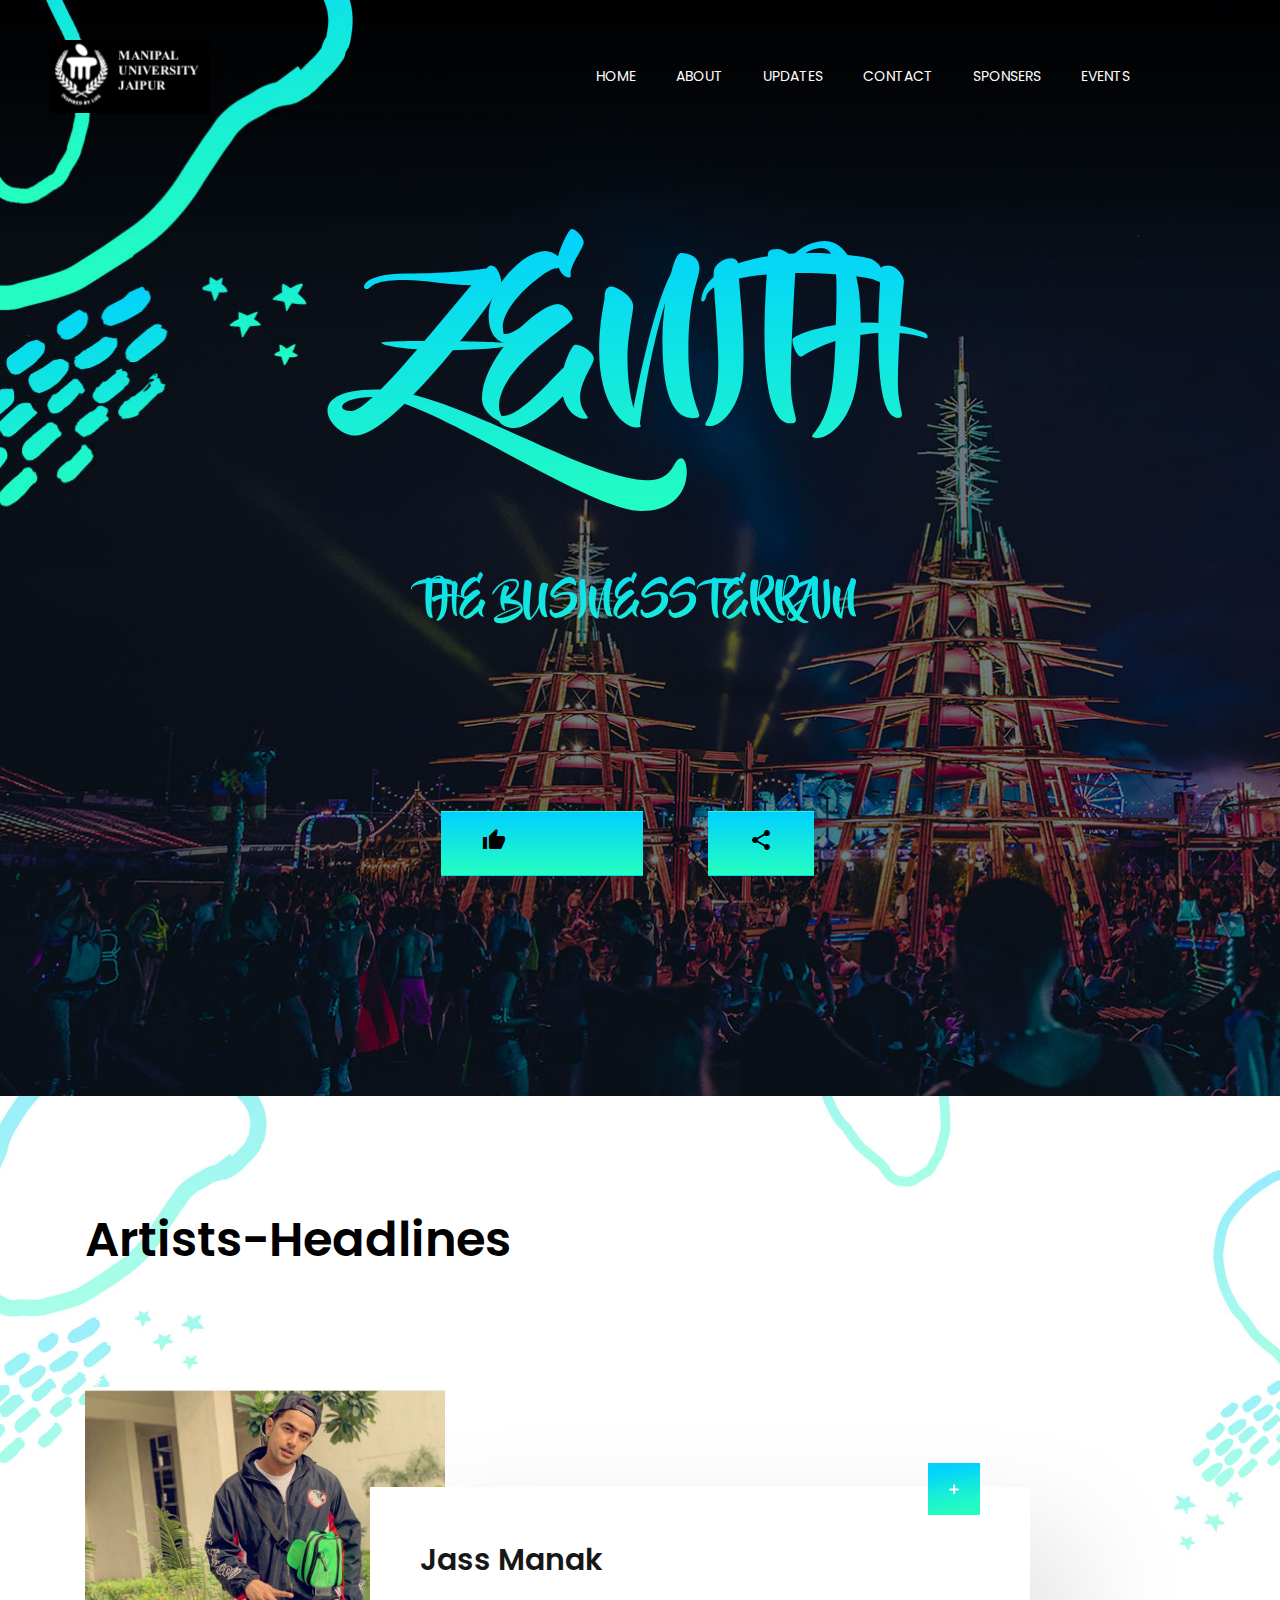
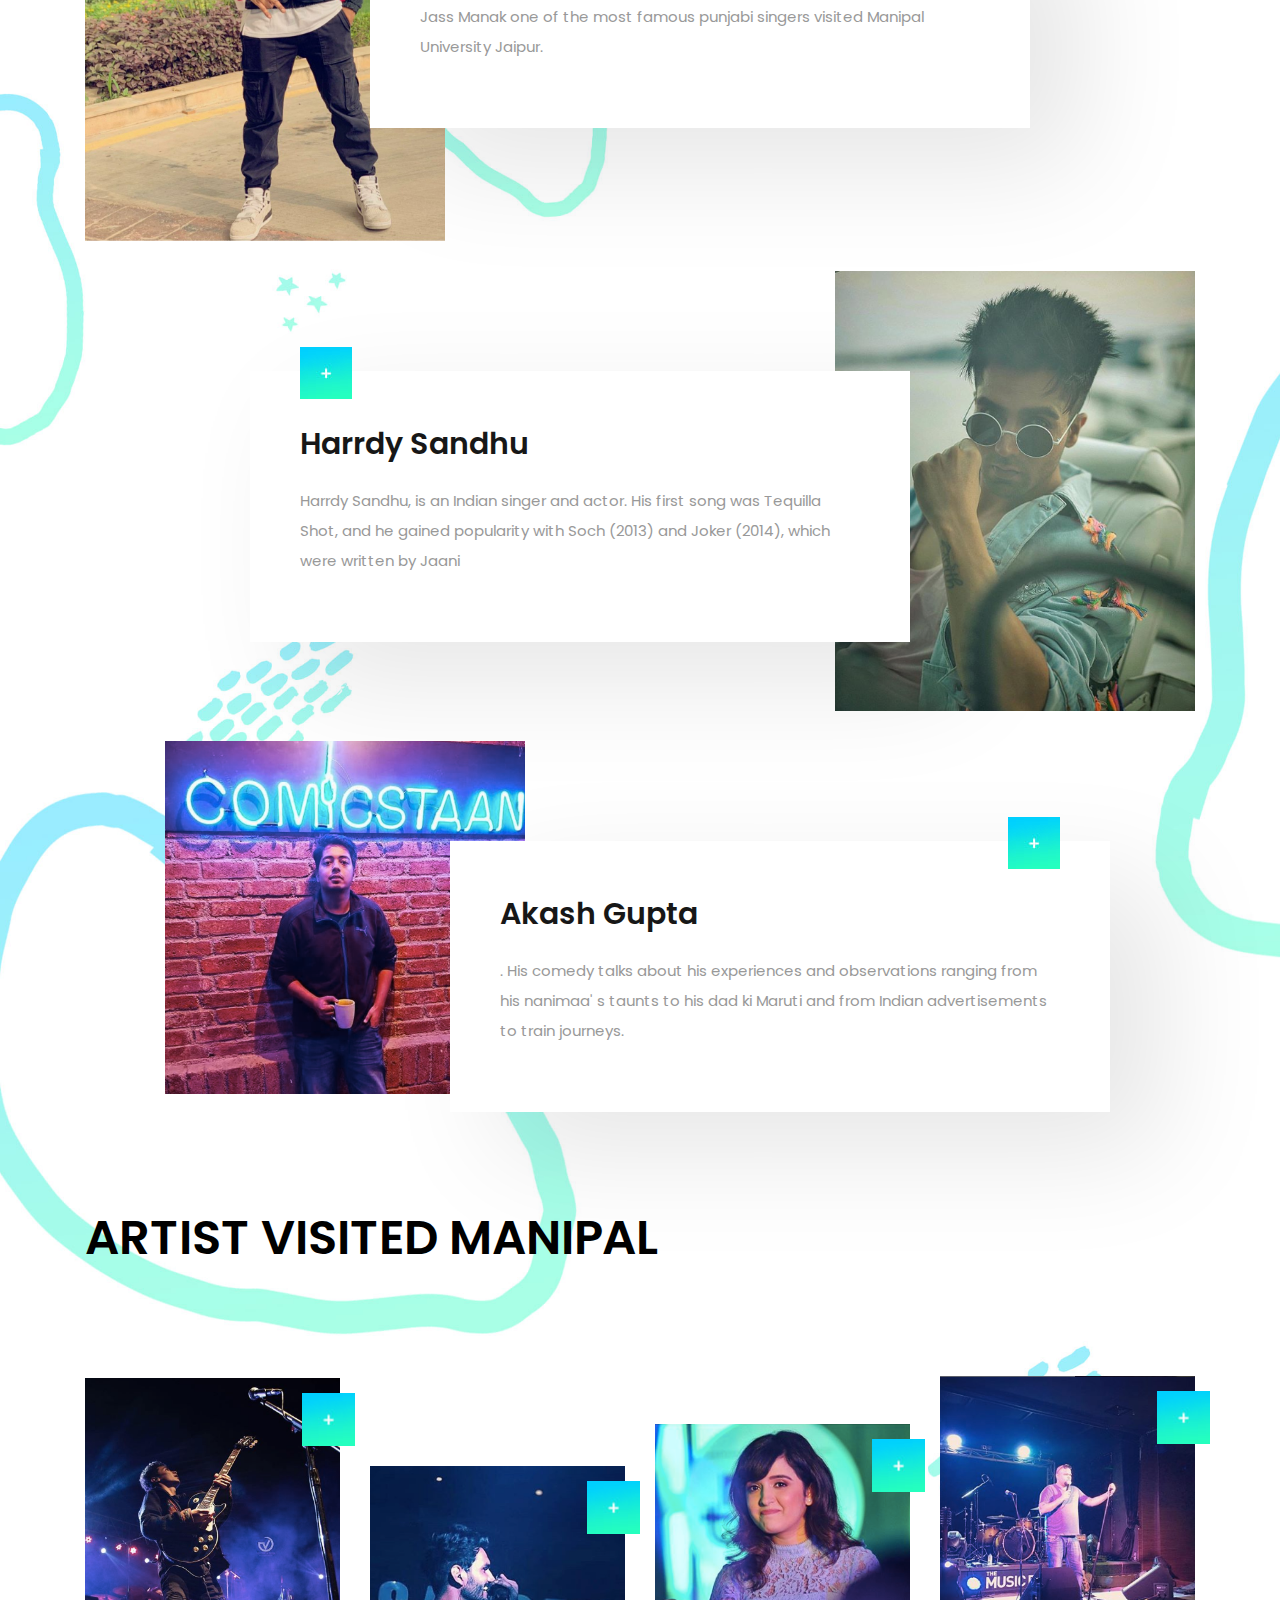
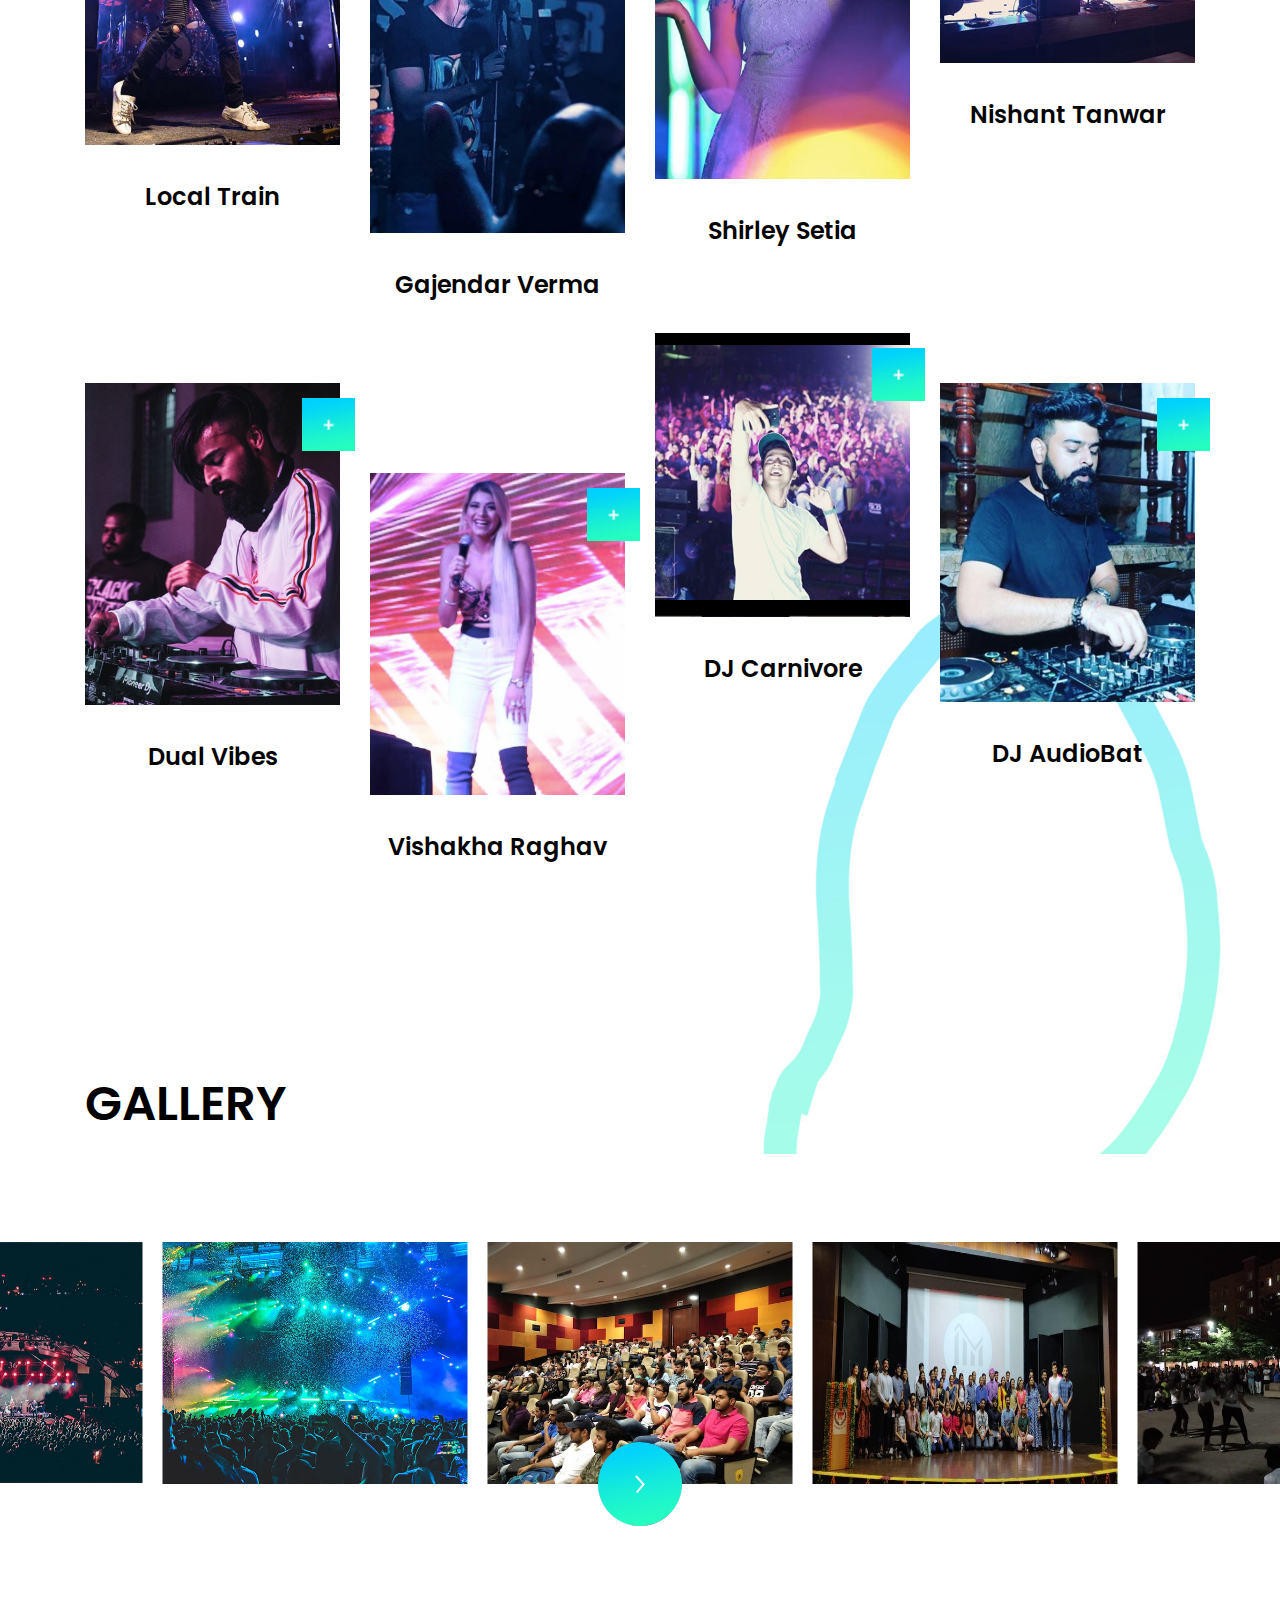
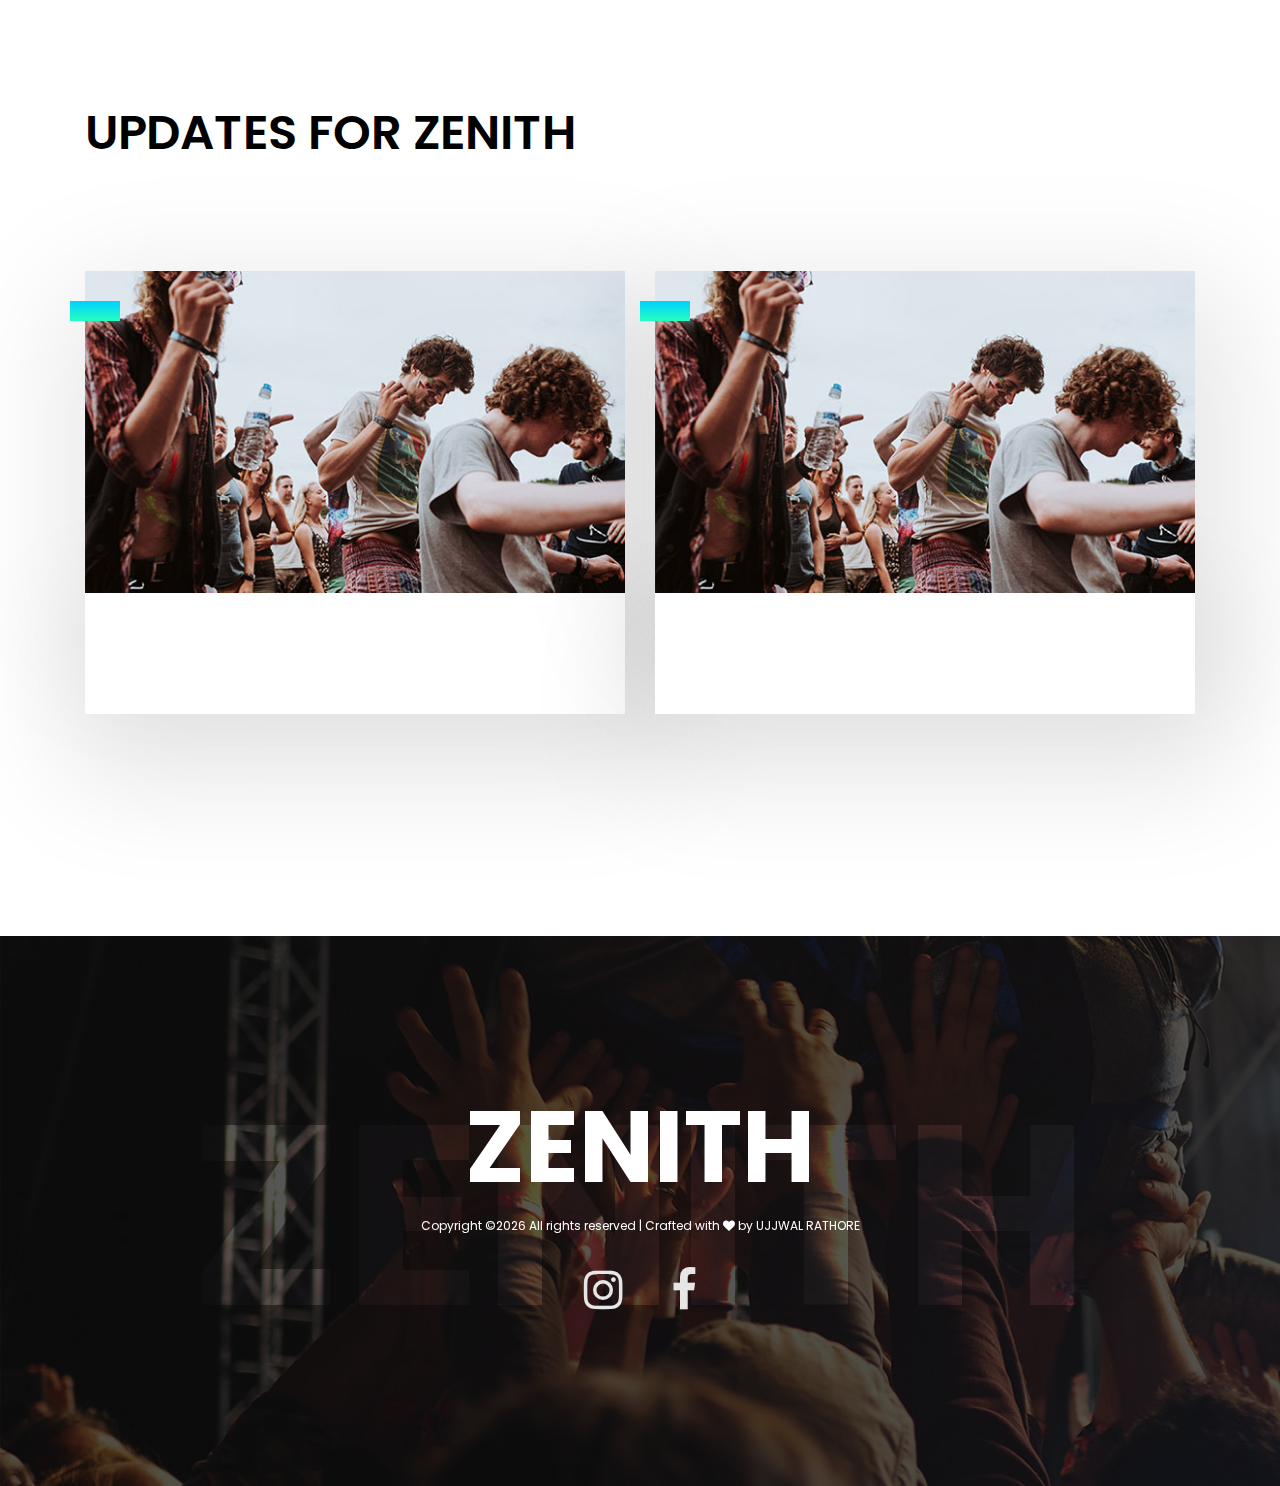
==== index.html @ 34ddc51b "Add files via upload" ====
<!DOCTYPE html>
<html lang="en" dir="ltr">
<head>
    <!-- Required meta tags -->
    <meta charset="utf-8">
    <meta name="viewport" content="width=device-width, initial-scale=1, shrink-to-fit=no">

    <title>Zenith</title>

    <link href="https://fonts.googleapis.com/css?family=Poppins:300,400,500,600,700" rel="stylesheet">
    <!-- Bootstrap CSS -->
    <link rel="stylesheet" href="css/bootstrap.min.css">

    <!-- FontAwesome CSS -->
    <link rel="stylesheet" href="https://stackpath.bootstrapcdn.com/font-awesome/4.7.0/css/font-awesome.min.css">
    <link href="https://fonts.googleapis.com/icon?family=Material+Icons"
          rel="stylesheet">
    <!--javascript for share button-->

    <!-- Swiper CSS -->
    <link rel="stylesheet" href="css/swiper.min.css">

    <!-- Styles -->
    <link rel="stylesheet" href="style.css">
</head>

<body>
    <header class="site-header">
        <div class="header-bar">
            <div class="container-fluid">
                <div class="row align-items-center">
                    <div class="col-10 col-lg-4">
                        <h1 class="site-branding flex">
                            <a href="#"><img src="images/manipal.png" height="73" width="160"/></a>
                        </h1>
                    </div>

                    <div class="col-2 col-lg-8">
                        <nav class="site-navigation">
                            <div class="hamburger-menu d-lg-none">
                                <span></span>
                                <span></span>
                                <span></span>
                                <span></span>
                            </div><!-- .hamburger-menu -->

                            <ul>
                                <li><a href="#">HOME</a></li>
                                <li><a href="about-us.html">ABOUT</a></li>
                                <li><a href="#updates">UPDATES</a></li>
                                <li><a href="contact.html">CONTACT</a></li>
                                <li><a href="sponsers.html">SPONSERS</a></li>
                                <li><a href="elements.html">EVENTS</a></li>

                                <li><a href="#"></a></li>
                            </ul><!-- flex -->
                        </nav><!-- .site-navigation -->
                    </div><!-- .col-12 -->
                </div><!-- .row -->
            </div><!-- container-fluid -->
        </div><!-- header-bar -->
    </header><!-- .site-header -->

    <div class="hero-content">
        <div class="container">
            <div class="row">
                <div class="col-12">
                    <div class="entry-header">
                        <h2>ZENITH</h2>
                        <p>THE BUSINESS TERRAIN</p>
                        <div class="entry-meta-date">

                        </div><!-- .entry-meta-date -->
                    </div><!-- .entry-header -->
                    <!--
                    <div class="countdown flex flex-wrap justify-content-between" data-date="2018/06/06">
                        <div class="countdown-holder">
                            <div class="dday"></div>
                            <label>Days</label>
                        </div><-- .countdown-holder -->
                    <!--
                        <div class="countdown-holder">
                            <div class="dhour"></div>
                            <label>Hours</label>
                        </div><-- .countdown-holder -->

                       <!-- <div class="countdown-holder">
                            <div class="dmin"></div>
                            <label>Minutes</label>
                        </div><-- .countdown-holder -->

                        <!--<div class="countdown-holder">
                            <div class="dsec"></div>
                            <label>Seconds</label>
                        </div><-- .countdown-holder -->
                    <!--</div><-- .countdown -->
                </div><!-- .col-12 -->
            </div><!-- row -->
            <div class="row">
                <div class="col-12">
                    <div class="entry-footer">
                        <div class="flex align-content-center justify-content-center">
                            <a href="#" class="btn current align-self-center"><i class="material-icons">
                                thumb_up_alt
                            </i></a>
                            <a class="btn current align-self-center" href="https://web.whatsapp.com/send?text=www.google.com" data-action="share/whatsapp/share"><i class="material-icons">
                                share
                            </i></a>
                        </div>
                    </div>
                </div>
            </div>
        </div><!-- .container -->
    </div><!-- .hero-content -->

    <div class="content-section">
        <div class="container">
            <div class="row">
                <div class="col-12">
                    <div class="lineup-artists-headline">
                        <div class="entry-title">
                            <p></p>
                            <h2> Artists-Headlines</h2>
                        </div><!-- entry-title -->

                        <div class="lineup-artists">
                            <div class="lineup-artists-wrap flex flex-wrap">
                                <figure class="featured-image">
                                    <a href="#"> <img src="images/jassmanak.jpeg" alt=""> </a>
                                </figure><!-- featured-image -->

                                <div class="lineup-artists-description">
                                    <div class="lineup-artists-description-container">
                                        <div class="entry-title">
                                            Jass Manak
                                        </div><!-- entry-title -->

                                        <div class="entry-content">
                                            <p>Jass Manak one of the most famous punjabi singers visited Manipal University Jaipur.</p>
                                        </div><!-- entry-content -->

                                        <div class="box-link">
                                            <a href=""><img src="images/box.jpg" alt=""></a>
                                        </div><!-- box-link -->
                                    </div><!-- lineup-artists-description-container -->
                                </div><!-- lineup-artists-description -->
                            </div><!-- lineup-artists-wrap -->

                            <div class="lineup-artists-wrap flex flex-wrap">
                                <div class="lineup-artists-description">
                                    <figure class="featured-image d-md-none">
                                        <a href="#"> <img src="images/" alt=""> </a>
                                    </figure><!-- featured-image -->

                                    <div class="lineup-artists-description-container">
                                        <div class="entry-title">
                                            Harrdy Sandhu
                                        </div><!-- entry-title -->

                                        <div class="entry-content">
                                            <p> Harrdy Sandhu, is an Indian singer and actor. His first song was Tequilla Shot, and he gained popularity with Soch (2013) and Joker (2014), which were written by Jaani </p>
                                        </div><!-- entry-content -->

                                        <div class="box-link">
                                            <a href="#"><img src="images/box.jpg" alt=""></a>
                                        </div><!-- box-link -->
                                    </div><!-- lineup-artists-description-container -->
                                </div><!-- lineup-artists-description -->

                                <figure class="featured-image  d-md-block">
                                    <a href="#"> <img src="images/hardy.png" alt=""> </a>
                                </figure><!-- featured-image -->
                            </div><!-- lineup-artists-wrap -->

                            <div class="lineup-artists-wrap flex flex-wrap">
                                <figure class="featured-image">
                                    <a href="#"> <img src="images/akash.png" alt=""> </a>
                                </figure><!-- featured-image -->

                                <div class="lineup-artists-description">
                                    <div class="lineup-artists-description-container">
                                        <div class="entry-title">
                                            Akash Gupta
                                        </div><!-- entry-title -->

                                        <div class="entry-content">
                                            <p>. His comedy talks about his experiences and observations ranging from his nanimaa' s taunts to his dad ki Maruti and from Indian advertisements to train journeys. </p>
                                        </div><!-- entry-content -->

                                        <div class="box-link">
                                            <a href="#"> <img src="images/box.jpg" alt=""></a>
                                        </div><!-- box-link -->
                                    </div><!-- lineup-artists-description-container -->
                                </div><!-- lineup-artists-description -->
                            </div><!-- lineup-artists-wrap -->
                        </div><!-- lineup-artists -->
                    </div><!-- lineup-artists-headline -->
                </div><!-- col-12 -->
            </div><!-- row -->

            <div class="row" id="artist">
                <div class="col-12">
                    <div class="the-complete-lineup">
                        <div class="entry-title">
                            <h2>ARTIST VISITED MANIPAL</h2>
                        </div><!-- entry-title -->

                        <div class="row the-complete-lineup-artists">
                            <div class="col-6 col-md-4 col-lg-3 artist-single">
                                <figure class="featured-image">
                                    <a href="#"> <img src="images/local.png" alt=""> </a>
                                    <a href="#" class="box-link"> <img src="images/box.jpg" alt=""> </a>
                                </figure><!-- featured-image -->

                                <h2>Local Train</h2>
                            </div><!-- artist-single -->

                            <div class="col-6 col-md-4 col-lg-3 artist-single">
                                <figure class="featured-image">
                                    <a href="#"> <img src="images/gajendar.png" alt=""> </a>
                                    <a href="#" class="box-link"> <img src="images/box.jpg" alt=""> </a>
                                </figure><!-- featured-image -->

                                <h2>Gajendar Verma</h2>
                            </div><!-- artist-single -->

                            <div class="col-6 col-md-4 col-lg-3 artist-single">
                                <figure class="featured-image">
                                    <a href="#"> <img src="images/girl.png" alt=""> </a>
                                    <a href="#" class="box-link"> <img src="images/box.jpg" alt=""> </a>
                                </figure><!-- featured-image -->

                                <h2>Shirley Setia</h2>
                            </div><!-- artist-single -->

                            <div class="col-6 col-md-4 col-lg-3 artist-single">
                                <figure class="featured-image">
                                    <a href="#"> <img src="images/nishant.png" alt=""> </a>
                                    <a href="#" class="box-link"> <img src="images/box.jpg" alt=""> </a>
                                </figure><!-- featured-image -->

                                <h2>Nishant Tanwar</h2>
                            </div><!-- artist-single -->

                            <div class="col-6 col-md-4 col-lg-3 artist-single">
                                <figure class="featured-image">
                                    <a href="#"> <img src="images/dual.png" alt=""> </a>
                                    <a href="#" class="box-link"> <img src="images/box.jpg" alt=""> </a>
                                </figure><!-- featured-image -->

                                <h2>Dual Vibes</h2>
                            </div><!-- artist-single -->

                            <div class="col-6 col-md-4 col-lg-3 artist-single">
                                <figure class="featured-image">
                                    <a href="#"> <img src="images/vishakha.png" alt=""> </a>
                                    <a href="#" class="box-link"> <img src="images/box.jpg" alt=""> </a>
                                </figure><!-- featured-image -->

                                <h2>Vishakha Raghav</h2>
                            </div><!-- artist-single -->

                            <div class="col-6 col-md-4 col-lg-3 artist-single">
                                <figure class="featured-image">
                                    <a href="#"> <img src="images/carnivore.png" alt=""> </a>
                                    <a href="#" class="box-link"> <img src="images/box.jpg" alt=""> </a>
                                </figure><!-- featured-image -->

                                <h2>DJ Carnivore</h2>
                            </div><!-- artist-single -->

                            <div class="col-6 col-md-4 col-lg-3 artist-single">
                                <figure class="featured-image">
                                    <a href="#"> <img src="images/audio.png" alt=""> </a>
                                    <a href="#" class="box-link"> <img src="images/box.jpg" alt=""> </a>
                                </figure><!-- featured-image -->

                                <h2>DJ AudioBat</h2>
                            </div><!-- artist-single -->
                        </div><!-- the-complete-lineup-artists -->

                        <div class="row justify-content-center">
                            <div class="see-complete-lineup">
                                <div class="entry-footer">

                                </div>
                            </div>
                        </div>
                    </div><!-- the-complete-lineup -->
                </div><!-- col-12 -->
            </div><!-- row -->
        </div><!-- container -->

        <div class="homepage-next-events">
            <div class="container">
                <div class="row">
                    <div class="col-12">
                        <div class="entry-title">
                            <p></p>
                            <h2>GALLERY</h2>
                        </div><!-- entry-title -->
                    </div><!-- col-12 -->
                </div><!-- row -->
            </div><!-- container -->

            <div class="next-event-slider-wrap">
                <div class="swiper-container next-event-slider">
                    <div class="swiper-wrapper">
                        <div class="swiper-slide">
                            <div class="next-event-content">
                                <figure class="featured-image">
                                    <img src="images/bhai.jpeg" alt="">
                                    <!--
                                    <a href="#" class="entry-content flex flex-column justify-content-center align-items-center">
                                        <h3>Welcoming Party 2018</h3>
                                        <p>Green Palace, 22 Street, 23-28, Los Angeles California</p>
                                    </a>
                                    -->
                                </figure><!-- featured-image -->
                            </div><!-- next-event-content -->
                        </div><!-- swiper-slide" -->

                        <div class="swiper-slide">
                            <div class="next-event-content">
                                <figure class="featured-image">
                                    <img src="images/bhai2.jpeg" alt="">
                                    <!--
                                    <a href="#" class="entry-content flex flex-column justify-content-center align-items-center">
                                        <h3>Welcoming Party 2018</h3>
                                        <p>Green Palace, 22 Street, 23-28, Los Angeles California</p>
                                    </a>
                                    -->
                                </figure><!-- featured-image -->
                            </div><!-- next-event-content -->
                        </div><!-- swiper-slide" -->

                        <div class="swiper-slide">
                            <div class="next-event-content">
                                <figure class="featured-image">
                                    <img src="images/bhai4.jpeg" alt="">
                                    <!--
                                    <a href="#" class="entry-content flex flex-column justify-content-center align-items-center">
                                        <h3>Welcoming Party 2018</h3>
                                        <p>Green Palace, 22 Street, 23-28, Los Angeles California</p>
                                    </a>
                                    -->
                                </figure><!-- featured-image -->
                            </div><!-- next-event-content -->
                        </div><!-- swiper-slide" -->

                        <div class="swiper-slide">
                            <div class="next-event-content">
                                <figure class="featured-image">
                                    <img src="images/bhai7.jpeg" alt="">
                                    <!--
                                    <a href="#" class="entry-content flex flex-column justify-content-center align-items-center">
                                        <h3>Welcoming Party 2018</h3>
                                        <p>Green Palace, 22 Street, 23-28, Los Angeles California</p>
                                    </a>
                                    -->
                                </figure><!-- featured-image -->
                            </div><!-- next-event-content -->
                        </div><!-- swiper-slide" -->

                        <div class="swiper-slide">
                            <div class="next-event-content">
                                <figure class="featured-image">
                                    <img src="images/next-event-2.jpg" alt="">
                                    <!--
                                    <a href="#" class="entry-content flex flex-column justify-content-center align-items-center">
                                        <h3>Welcoming Party 2018</h3>
                                        <p>Green Palace, 22 Street, 23-28, Los Angeles California</p>
                                    </a>
                                    -->
                                </figure><!-- featured-image -->
                            </div><!-- next-event-content -->
                        </div><!-- swiper-slide" -->

                        <div class="swiper-slide">
                            <div class="next-event-content">
                                <figure class="featured-image">
                                    <img src="images/next-event-3.jpg" alt="">
                                    <!--
                                    <a href="#" class="entry-content flex flex-column justify-content-center align-items-center">
                                        <h3>Welcoming Party 2018</h3>
                                        <p>Green Palace, 22 Street, 23-28, Los Angeles California</p>
                                    </a>
                                    -->
                                </figure><!-- featured-image -->
                            </div><!-- next-event-content -->
                        </div><!-- swiper-slide" -->
                    </div><!-- .swiper-wrapper -->
                </div><!-- .swiper-container -->

                <div class="swiper-button-next">
                    <img src="images/button.png" alt="">
                </div><!-- .slider-button -->
            </div><!-- .next-event-slider-wrap -->
        </div><!-- homepage-next-events -->

        <div class="home-page-last-news" id="updates">
            <div class="container">
                <div class="header">
                    <div class="entry-title">
                        <h2>UPDATES FOR ZENITH </h2>
                    </div><!-- entry-title -->
                </div><!-- header -->

                <div class="home-page-last-news-wrap">
                    <div class="row">
                        <div class="col-12 col-md-6">
                            <figure class="featured-image">
                                <a href="#"> <img src="images/news-image-1.jpg" alt="fesival+celebration"> </a>
                            </figure><!-- featured-image -->

                            <div class="box-link-date">
                                <a href="#"></a>
                            </div>

                            <div class="content-wrapper">
                                <div class="entry-content">
                                    <div class="entry-header">
                                        <h2><a href="#"></a></h2>
                                    </div><!-- entry-header -->

                                    <div class="entry-meta">
                                        <span class="author-name"><a href="#"> </a></span>
                                        <span class="space"></span>
                                        <span class="comments-count"><a href="#"></a></span>
                                    </div><!-- entry-meta -->

                                    <div class="entry-description">
                                        <p></p>
                                    </div><!-- entry-description -->
                                </div><!-- entry-content -->
                            </div><!-- content-wrapper -->
                        </div><!-- .col-6 -->

                        <div class="col-12 col-md-6">
                            <figure class="featured-image">
                                <a href="#"> <img src="images/news-image-1.jpg" alt="fesival+celebration"> </a>
                            </figure><!-- featured-image -->

                            <div class="box-link-date">
                                <a href=""></a>
                            </div>

                            <div class="content-wrapper">
                                <div class="entry-content">
                                    <div class="entry-header">
                                        <h2><a href="#"></a></h2>
                                    </div><!-- entry-header -->

                                    <div class="entry-meta">
                                        <span class="author-name"><a href="#"></a></span>
                                        <span class="space"></span>
                                        <span class="comments-count"><a href="#"></a></span>
                                    </div><!-- entry-meta -->

                                    <div class="entry-description">
                                        <p></p>
                                    </div><!-- entry-description -->
                                </div><!-- entry-content -->
                            </div><!-- .content-wrapper -->
                        </div><!-- col-6 -->
                    </div><!-- row -->
                </div><!-- home-page-last-news-wrap -->
            </div><!-- container -->
        </div><!-- home-page-last-news -->
    </div>

    <footer class="site-footer">
        <div class="footer-cover-title flex justify-content-center align-items-center">
            <h2>ZENITH</h2>
        </div><!-- .site-footer -->

        <div class="footer-content-wrapper">
            <div class="container">
                <div class="row">
                    <div class="col-12">
                        <div class="entry-title">
                            <a href="#">ZENITH</a>
                        </div><!-- entry-title -->

                        <div class="entry-mail">
                            <a href="#"></a>
                        </div><!-- .entry-mail -->

                        <div class="copyright-info">

Copyright &copy;<script>document.write(new Date().getFullYear());</script> All rights reserved | Crafted with <i class="fa fa-heart" aria-hidden="true"></i> by UJJWAL RATHORE

                        </div><!-- copyright-info -->

                        <div class="footer-social">
                            <ul class="flex justify-content-center align-items-center">
                                <i class="fa fa-instagram fa-3x mr-5"></i>
                                <i class="fa fa-facebook fa-3x"></i>
                            </ul>
                        </div><!-- footer-social -->
                    </div><!-- col -->
                </div><!-- row -->
            </div><!-- container -->
        </div><!-- footer-content-wrapper -->
    </footer><!-- site-footer -->

    <script type='text/javascript' src='js/jquery.js'></script>
    <script type='text/javascript' src='js/masonry.pkgd.min.js'></script>
    <script type='text/javascript' src='js/jquery.collapsible.min.js'></script>
    <script type='text/javascript' src='js/swiper.min.js'></script>
    <script type='text/javascript' src='js/jquery.countdown.min.js'></script>
    <script type='text/javascript' src='js/circle-progress.min.js'></script>
    <script type='text/javascript' src='js/jquery.countTo.min.js'></script>
    <script type='text/javascript' src='js/custom.js'></script>
</body>
</html>
---- style.css ----
/*------------------------------------------------------------
# Global classes
------------------------------------------------------------*/
.flex {
    display: flex;
}

body {
    font-family: 'Poppins', sans-serif;
    font-size: 15px;
    font-weight: normal;
    color: hsl(0, 0%, 90%);
}

@font-face {
    font-family: "mountains";
    src: url(fonts/beyond_the_mountains.ttf);
    src: url(fonts/beyond_the_mountains.otf);
    font-weight: 400;
}

.d-col-n {
    position: relative;
    width: 100%;
    min-height: 1px;
    padding-right: 15px;
    padding-left: 15px;
    -webkit-box-flex: 0;
    -ms-flex: 0 0 20%;
    flex: 0 0 20%;
    max-width: 20%;
}

/*------------------------------------------------------------
# site-header
------------------------------------------------------------*/
.home-page {
    background: url(images/middle-cover.jpg) no-repeat;
}

.site-header {
    position: relative;
    width: 100%;
}

.site-header figure {
    margin: 0;
    padding: 0;
}

.site-header figure img {
    max-width: 100%;
}

/*------------------------------------------------------------
## header-bar
------------------------------------------------------------*/
.site-header .header-bar {
    position: absolute;
    top: 0;
    left: 0;
    z-index: 99;
    width: 100%;
    padding: 40px 0;
}

.header-bar .site-branding {
    margin-bottom: 0;
    font-size: 30px;
    font-weight: 800;
}

.header-bar .site-branding a {
    color: hsl(0, 0%, 100%);
    text-decoration: none;
}

/*------------------------------------------------------------
### site-navigation
------------------------------------------------------------*/
/*
  Hamburger Menu
----------------------------------------*/
.hamburger-menu {
    position: relative;
    width: 100%;
    max-width: 24px;
    height: 22px;
    margin-left: auto;
    transition: .5s ease-in-out;
    cursor: pointer;
}

.hamburger-menu span {
    display: block;
    position: absolute;
    height: 2px;
    width: 100%;
    background: #fff;
    border-radius: 10px;
    opacity: 1;
    left: 0;
    transition: .25s ease-in-out;
}

.hamburger-menu span:nth-child(1) {
    top: 2px;
}

.hamburger-menu span:nth-child(2),
.hamburger-menu span:nth-child(3) {
    top: 10px;
}

.hamburger-menu span:nth-child(4) {
    top: 18px;
}

.hamburger-menu.open span:nth-child(1) {
    top: 18px;
    width: 0;
    left: 50%;
}

.hamburger-menu.open span:nth-child(2) {
    transform: rotate(45deg);
}

.hamburger-menu.open span:nth-child(3) {
    transform: rotate(-45deg);
}

.hamburger-menu.open span:nth-child(4) {
    top: 18px;
    width: 0;
    left: 50%;
}

.site-navigation {
    position: absolute;
    top: -11px;
    right: 15px;
    z-index: 9999;
    width: 100%;
    height: 22px;
    overflow: hidden;
    list-style: none;
    transition: all .35s;
    color: hsl(0, 0%, 100%);
}

.site-navigation.show {
    height: auto;
}

.site-navigation ul {
    position: fixed;
    top: 0;
    left: -320px;
    z-index: 9999;
    width: 320px;
    height: 100vh;
    overflow-x: scroll;
    padding: 30px;
    margin: 0;
    background: #050505;
    transition: all 0.35s;
}

.site-navigation.show ul {
    left: 0;
}

.site-navigation ul li {
    display: block;
    padding: 15px 0;
}

.site-navigation ul li a {
    display: block;
    color: #fff;
    transition: all 0.35s;
    text-decoration: none;
    font-size: 14px;
    padding-left: 40px;
}

@media screen and (min-width: 992px) {
    .header-bar .site-branding {
        margin-left: 35px;
    }

    .site-navigation {
        position: relative;
        top: auto;
        right: auto;
        height: auto;
        padding-right: 35px;
        background: transparent;
    }

    .site-navigation ul {
        display: flex;
        flex-wrap: wrap;
        justify-content: flex-end;
        align-items: center;
        position: relative;
        top: auto;
        left: auto;
        width: 100%;
        height: auto;
        padding: 0;
        overflow: auto;
        background: transparent;
    }

    .site-navigation ul li {
        padding: 0;
    }

    .site-navigation ul li:nth-last-of-type(1) {
        padding-left: 60px;
    }

    .site-navigation ul li a {
        color: #fff;
    }
}

/*------------------------------------------------------------
# hero
-----------------------------------------------------------*/
.hero-content {
    padding: 220px 0;
    background: url("images/cover.jpg") no-repeat;
    background-size: cover;
}

.hero-content .entry-header {
    position: relative;
    text-align: center;
}

.hero-content .entry-header h2 {
    padding: 50px;
    margin: 0;
    font-family: mountains;
    font-size:50px;
    background: -webkit-linear-gradient(#00d0ff, #25ffbf);
    -webkit-background-clip: text;
    -webkit-text-fill-color: transparent;
}
.hero-content .entry-header p {
    padding:50px;
    margin: 0;
    font-family: mountains;
    font-size:40px;
    background: -webkit-linear-gradient(#00d0ff, #25ffbf);
    -webkit-background-clip: text;
    -webkit-text-fill-color: transparent;
}

.hero-content .entry-header .entry-meta-date {
    position: absolute;
    width: 100%;
    top: 20px;
    font-family: 'Poppins', sans-serif;
    font-size: 24px;
    font-weight: 500;
    color: hsl(0, 0%, 90%);
    text-align: center;
}

@media screen and (min-width: 992px) {
    .hero-content .entry-header h2 {
        font-size: 172px;
    }

    .hero-content .entry-header .entry-meta-date {
        top: 60px;
    }
}

/*------------------------------------------------------------
## countdown
------------------------------------------------------------*/
.countdown {
    margin-top: 40px;
}

.countdown-holder {
    min-width: 150px;
    margin-bottom: 30px;
}

.countdown-holder .dday,
.countdown-holder .dhour,
.countdown-holder .dmin,
.countdown-holder .dsec {
    display: block;
    font-size: 72px;
    font-weight: 600;
    line-height: 1;
    color: hsl(0, 0%, 100%);
}

.countdown-holder label {
    display: block;
    font-size: 18px;
    font-weight: 600;
    color: hsl(0, 0%, 100%);
}

/*------------------------------------------------------------
## hero-content entry-footer
------------------------------------------------------------*/
.hero-content .entry-footer {
    margin-top: 125px;
    text-align: center;
}

.hero-content .entry-footer .btn {
    background: hsl(0, 0%, 100%);
    padding: 16px 40px ;
    border-radius: 0;
    margin-right: 45px;
    margin-left: 20px;
    color: hsl(0, 0%, 17%);
    font-weight: 600;
    align-content: center;
}
.hero-content .entry-footer a:hover, .hero-content .entry-footer .current {
    background: -webkit-linear-gradient(#00d0ff, #25ffbf);
    color: hsl(0, 0%, 0%);
}

/*------------------------------------------------------------
# The Lineup Artists - Headliners
------------------------------------------------------------*/
.content-section {
    min-height: 4640px;
    width: 100%;
    padding-bottom: 120px;
    background: url("images/middle-cover.jpg") no-repeat;
    background-size: 100% auto;
}

.content-section .middle-cover {
    margin: 0;
    padding: 0;
    position: relative;
}

.content-section .middle-cover img {
    max-width: 100%;
}

/*------------------------------------------------------------
## lineup-artists-headline
------------------------------------------------------------*/
.lineup-artists-headline {
    margin-top: 115px;
}

.lineup-artists-headline .entry-title p {
    margin: 0;
    padding: 0;
    font-size: 14px;
    font-weight: 600;
    color: hsl(0, 0%, 48%);
}

.lineup-artists-headline .entry-title h2 {
    width: 100%;
    font-size: 48px;
    font-weight: 600;
    color: hsl(0, 0%, 0%);
}

/*------------------------------------------------------------
## lineup-artists
------------------------------------------------------------*/
.lineup-artists {
    padding-top: 80px;
}

.lineup-artists .featured-image {
    margin: 0;
    padding: 0;
}

.lineup-artists .featured-image {
    width: 100%;
}

.lineup-artists .featured-image img {
    width: 100%;
    max-width: 100%;
}

/*------------------------------------------------------------
### lineup-artists-wrap
------------------------------------------------------------*/
.lineup-artists .lineup-artists-wrap {
    margin-top: 80px;
}

.lineup-artists .lineup-artists-wrap .lineup-artists-description {
    position: relative;
    width: 100%;
}

.lineup-artists .lineup-artists-wrap .lineup-artists-description-container {
    position: relative;
    padding: 30px;
    background: hsl(0, 0%, 100%);
    box-shadow: 50px 40px 115px rgba(0, 0, 0, 0.1);
}

.lineup-artists-description .entry-title {
    font-size: 30px;
    font-weight: 600;
    color: hsl(0, 0%, 9%);
}

.lineup-artists-description .entry-content {
    margin-top: 20px;
    font-size: 15px;
    color: hsl(0, 0%, 60%);
    line-height: 2;
}

.lineup-artists-wrap .box-link {
    position: absolute;
    margin: 0;
    padding: 0;
    top: -24px;
    right: 50px;
    z-index: 999;
}

@media screen and (min-width: 768px) {
    .lineup-artists .lineup-artists-wrap {
        margin-top: 30px;
    }

    .lineup-artists .featured-image {
        max-width: 360px;
    }

    .lineup-artists .lineup-artists-wrap .lineup-artists-description {
        width: calc(100% - 360px);
    }

    .lineup-artists .lineup-artists-wrap .lineup-artists-description-container {
        position: absolute;
        z-index: 99;
        top: 100px;
        left: -75px;
        width: calc(100% + 75px);
    }

    .lineup-artists .lineup-artists-wrap:nth-of-type(even) .lineup-artists-description-container {
        right: -75px;
        left: auto;
    }

    .lineup-artists .lineup-artists-wrap:nth-of-type(even) .box-link {
        right: auto;
        left: 50px;
    }
}

@media screen and (min-width: 992px) {
    .lineup-artists .lineup-artists-wrap .lineup-artists-description-container {
        padding: 50px;
    }
}


@media screen and (min-width: 1200px) {
    .lineup-artists .lineup-artists-wrap .lineup-artists-description-container {
        max-width: 660px;
    }

    .lineup-artists .lineup-artists-wrap:nth-last-of-type(1) {
        margin-left: 80px;
    }
}

/*------------------------------------------------------------
# the-complete-lineup
------------------------------------------------------------*/
.the-complete-lineup {
    margin-top: 115px;
}

.the-complete-lineup .entry-title p {
    margin: 0;
    padding: 0;
    font-size: 14px;
    font-weight: 600;
    color: hsl(0, 0%, 48%);
}

.the-complete-lineup .entry-title h2 {
    width: 100%;
    margin: 0;
    font-size: 48px;
    font-weight: 600;
    color: hsl(0, 0%, 0%);
}

/*------------------------------------------------------------
## the-complete-lineup-artists
------------------------------------------------------------*/
.the-complete-lineup-artists {
    position: relative;
    margin-top: 110px;
    height: auto;
}

.the-complete-lineup-artists .artist-single {
    margin-bottom: 0px;
}

.the-complete-lineup-artists .artist-single:nth-of-type(even) {
    margin-top: 120px;
}

.the-complete-lineup-artists .artist-single figure {
    margin: 0;
    padding: 0;
    width: 100%;
}

.the-complete-lineup-artists .artist-single .box-link {
    position: absolute;
    top: 15px;
    left: 232px;
    cursor: pointer;
}

.the-complete-lineup-artists .artist-single .featured-image img {
    max-width: 100%;
    height: auto;
    width: 255px;
}

.the-complete-lineup-artists .artist-single .featured-image a {
    display: block;
}

.the-complete-lineup-artists .artist-single h2 {
    margin-top: 38px;
    font-size: 24px;
    font-weight: 600;
    color: hsl(0, 0%, 2%);
    text-align: center;
}

@media screen and (min-width: 768px) {
    .the-complete-lineup-artists .artist-single:nth-child(6) {
        margin-top: 0;
    }
}


@media screen and (min-width: 1200px) {
    .the-complete-lineup-artists .artist-single:nth-child(1) {
        margin-top: 2px;
    }

    .the-complete-lineup-artists .artist-single:nth-child(2) {
        margin-top: 90px;
    }

    .the-complete-lineup-artists .artist-single:nth-child(3) {
        margin-top: 48px;
    }

    .the-complete-lineup-artists .artist-single:nth-child(4) {
        margin-top: 0;
    }

    .the-complete-lineup-artists .artist-single:nth-child(5) {
        margin-top: 75px;
    }

    .the-complete-lineup-artists .artist-single:nth-child(6) {
        margin-top: 165px;
    }

    .the-complete-lineup-artists .artist-single:nth-child(7) {
        margin-top: 25px;
    }

    .the-complete-lineup-artists .artist-single:nth-child(8) {
        margin-top: 75px;
    }
}

/*------------------------------------------------------------
# see the-complete-lineup button
------------------------------------------------------------*/
.see-complete-lineup {
    margin-top: 105px
}

.see-complete-lineup .entry-footer .btn {
    padding: 15px 35px;
    border-radius: 0;
    margin-right: 20px;
    background: -webkit-linear-gradient(#00d0ff, #25ffbf);
    font-weight: 500;
}

.see-complete-lineup .entry-footer a {
    font-size: 14px;
    font-weight: 600;
    color: hsl(0, 0%, 100%);
}

/*------------------------------------------------------------
# homepage-next-events
------------------------------------------------------------*/
.homepage-next-events {
    margin-top: 100px;
}

.homepage-next-events .entry-title p {
    margin: 0;
    padding: 0;
    font-size: 14px;
    font-weight: 600;
    color: hsl(0, 0%, 48%);
}

.homepage-next-events .entry-title h2 {
    width: 100%;
    margin: 0;
    font-size: 48px;
    font-weight: 600;
    color: hsl(0, 0%, 0%);
}

/*------------------------------------------------------------
## .next-event-slider
------------------------------------------------------------*/
.next-event-slider-wrap {
    position: relative;
}

.next-event-slider {
    margin-top: 110px;
}

.next-event-slider .featured-image {
    display: block;
    margin: 0;
    position: relative;
}

.next-event-slider .featured-image img {
    display: block;
    width: 100%;
}

.next-event-slider .entry-content {
    position: absolute;
    top: 0;
    left: 0;
    z-index: 99;
    width: 100%;
    height: 100%;
    padding: 30px;
    text-align: center;
    background: rgba(0,0,0,.75);
    text-decoration: none;
    transition: all .5s;
    opacity: 0;
    visibility: hidden;
}

.next-event-slider .featured-image:hover .entry-content {
    opacity: 1;
    visibility: visible;
}

.next-event-slider .entry-content h3 {
    font-size: 24px;
    font-weight: 600;
    color: hsl(0, 0%, 100%);
}

.next-event-slider .entry-content p {
    font-size: 14px;
    color: hsl(0, 0%, 100%);
}

.next-event-slider-wrap .swiper-button-next {
    top: auto;
    bottom: -21px;
    right: auto;
    left: 50%;
    width: 42px;
    height: 42px;
    margin-left: -21px;
    background: transparent;
}

.next-event-slider-wrap .swiper-button-next img {
    width: 100%;
}

@media screen and (min-width: 768px){
    .next-event-slider-wrap .swiper-button-next {
        bottom: -42px;
        width: 84px;
        height: 84px;
        margin-left: -42px;
    }
}

/*------------------------------------------------------------
# home-page-last-news
------------------------------------------------------------*/
.home-page-last-news {
    margin-top: 220px;
}

.home-page-last-news .entry-title p {
    margin: 0;
    padding: 0;
    font-size: 14px;
    font-weight: 600;
    color: hsl(0, 0%, 48%);
}

.home-page-last-news .entry-title h2 {
    width: 100%;
    margin: 0;
    font-size: 48px;
    font-weight: 600;
    color: hsl(0, 0%, 0%);
}

/*------------------------------------------------------------
## home-page-last-news-wrap
------------------------------------------------------------*/
.home-page-last-news-wrap {
    margin-top: 110px;
}

.home-page-last-news-wrap .box-link-date {
    position: absolute;
    top: 30px;
    left: 0;
    padding: 10px 25px;
    background: -webkit-linear-gradient(#00d0ff, #25ffbf);
    font-size: 20px;
    font-weight: 500;
}

.home-page-last-news-wrap .box-link-date a {
    color: hsl(0, 0%, 100%);
    text-decoration: none;
}

.home-page-last-news-wrap .content-wrapper {
    background: hsl(0, 0%, 100%);
    box-shadow: 10px 40px 115px 27px rgba(0, 0, 0, 0.1);
}

.home-page-last-news-wrap .featured-image {
    margin: 0;
    padding: 0;
    box-shadow: 10px 40px 115px 27px rgba(0, 0, 0, 0.1);
}

.home-page-last-news-wrap .featured-image img {
    max-width: 100%;
}

.home-page-last-news-wrap .entry-content {
    padding: 35px 45px;
}

.home-page-last-news-wrap .entry-content .entry-header h2 {
    font-size:40px;
    font-weight: 600;
    color: hsl(0, 0%, 9%);
}

.home-page-last-news-wrap .entry-content .entry-header h2 a {
    color: hsl(0, 0%, 9%);
}

.home-page-last-news-wrap .entry-content .entry-meta {
    margin-top: 6px;
    font-size: 12px;
    color: hsl(0, 0%, 9%);
    font-weight: 500;
}

.home-page-last-news-wrap .entry-content .entry-meta a {
    color: hsl(0, 0%, 10%);
}

.home-page-last-news-wrap .entry-content .entry-description {
    margin-top: 25px;
    font-size: 25px;
    color: hsl(0, 0%, 60%);
    line-height: 2;
}

.home-page-last-news-wrap .entry-content .entry-meta span {
    margin-right: 10px;
}

/*------------------------------------------------------------
# site-footer
------------------------------------------------------------*/
.site-footer {
    position: relative;
    padding: 40px 0 30px;
    background: url(images/footer-cover.jpg) no-repeat;
    background-size: cover;
}

.site-footer::before {
    position: absolute;
    content: " ";
    height: 100%;
    width: 100%;
    z-index: 3;
    background: hsla(0, 0%, 5%, 0.7);
    top: 0;
    left: 0;
}

.site-footer .footer-cover-title {
    min-height: 480px;
    width: 100%;
}

.site-footer .footer-cover-title h2 {
    font-size: 20vw;
    font-weight: 700;
    line-height: 1;
    margin-bottom: 0;
    text-align: center;
    color: hsl(0, 0%, 100%);
    mix-blend-mode: overlay;
    z-index: 2;
}

/*------------------------------------------------------------
## .site-footer footer-content-wrapper
------------------------------------------------------------*/
.footer-content-wrapper {
    position: absolute;
    width: 100%;
    height: auto;
    z-index: 4;
    top: 130px;
    left: 0;
    padding: 6px 0;
    text-align: center;
}

.footer-content-wrapper .flex {
    flex-direction: column;
}

.footer-content-wrapper .entry-title {
    text-align: center;
    margin-top: 25px;
}

.footer-content-wrapper .entry-title a {
    font-size: 52px;
    font-weight: 700;
    color: hsl(0, 0%, 100%);
    line-height: 1;
    text-decoration: none;
}

@media screen and (min-width: 576px) {
    .footer-content-wrapper .entry-title a {
        font-size: 100px;
    }
}

.footer-content-wrapper .entry-mail {
    margin-top: 16px;
    font-size: 16px;
    font-weight: 700;
    color: hsl(0, 0%, 100%);
}

.footer-content-wrapper .entry-mail a {
    text-decoration: none;
    color: hsl(0, 0%, 100%);
}

.footer-content-wrapper .copyright-info {
    margin-top: 20px;
    font-size: 12px;
    color: hsl(0, 0%, 100%);
}

.footer-content-wrapper .footer-social {
    margin-top: 32px;
}

.footer-content-wrapper .footer-social .flex {
    flex-direction: row !important;
}

.footer-content-wrapper .footer-social ul {
    margin: 0;
    padding: 0;
    list-style: none;
}

.footer-content-wrapper .footer-social ul a {
    padding: 5px 16px;
    font-size: 12px;
    color: hsl(0, 0%, 100%);
}

/*------------------------------------------------------------
# about-us
------------------------------------------------------------*/
.about-us {
    background: url("images/about-us-background.jpg") no-repeat;
    width: 100%;
    height: 100%;
}

/*------------------------------------------------------------
# site-header
------------------------------------------------------------*/
.about-us .site-header {
}

.about-us .site-header figure {
    margin: 0;
    padding: 0;
}

.about-us .site-header figure img {
    max-width: 100%;
}

/*------------------------------------------------------------
## Page Header
------------------------------------------------------------*/
.page-header {
    min-height: 520px;
    padding-top: 280px;
    background-size: cover;
}

.about-us .page-header {
    background: url("images/about-us-header-background.jpg") no-repeat;
    background-size: cover;
}

.page-header .entry-title {
    font-size: 72px;
    color: white;
    margin: 0;
    padding: 0;
}

.page-header .breadcrumbs {
    padding: 0;
    margin: 0;
    font-size: 14px;
    font-weight: 300;
    color: #fff;
    list-style: none;
}

.page-header .breadcrumbs li {
    position: relative;
    padding-right: 14px;
}

.page-header .breadcrumbs li::after {
    content: '/';
    position: absolute;
    top: 3px;
    right: 0;
    height: 20px;
    width: 14px;
    font-size: 12px;
    text-align: center;
}

.page-header .breadcrumbs li:nth-last-of-type(1)::after {
    display: none;
}

.page-header .breadcrumbs li a {
    text-decoration: none;
    color: #fff;
}

.main-content {
    margin: 120px 0;
}

.main-content .entry-header .entry-title p {
    margin: 0;
    padding: 0;
    font-size: 14px;
    font-weight: 500;
    color: #7a7a7a;
}

.main-content .entry-header .entry-title h2 {
    margin: 0;
    padding: 0;
    font-size: 48px;
    font-weight: 600;
    color: #040608;
}

.about-us .main-content .entry-content {
    margin-top: 100px;
}

.about-us .main-content .entry-content .entry-header h3 {
    margin: 0;
    padding: 0;
    font-size: 24px;
    font-weight: 600;
    color: #040608;
}

.about-us .main-content .entry-content .entry-description p {
    margin: 0 !important;
    padding: 0;
    margin-top: 25px !important;
    font-size: 15px;
    font-weight: 300;
    color: #989898;
    line-height: 2;
    word-break: break-all;
    hyphens: auto;
}

.about-us .main-content .featured-image {
    margin-top: 110px;
}

.about-us .main-content .featured-image img {
    max-width: 100%;
}

.about-us .hero-slider-images {
    margin-top: 110px;
}

.about-us .hero-slider-images .featured-images {
    position: relative;
    margin: 0;
    padding: 0;
}

.about-us .hero-slider-images .featured-images a {
    display: block;
}

.about-us .hero-slider-images .featured-images img {
    max-width: 100%;
}

.about-us .hero-slider-images .featured-images .button {
    position: absolute;
    top: 43%;
    left: 47.4%;
}

.milestones {
    padding-bottom: 120px;
}

.milestones .d-col-n {
    min-width: 150px;
}

/*------------------------------------------------------------
# Testimonials
------------------------------------------------------------*/
.testimonial-wrap {
    position: relative;
    background-image: linear-gradient(to bottom, #0196bf, #00a0bc, #00a9b3, #00b1a4, #1bb791);
}

.testimonials-container,
.testimonial-featured-image {
    position: relative;
    width: 100%;
    overflow: hidden;
}

.testimonials-container {
    padding-bottom: 60px;
}

.testimonial-content-wrap {
    padding: 120px 80px 110px 40px;
}

.testimonial-content-wrap .user-avatar {
    width: 52px;
    height: 52px;
    margin-right: 40px;
    border-radius: 50%;
    overflow: hidden;
}

.testimonial-content {
    width: calc(100% - 92px);
}

.testimonial-content-wrap .entry-title {
    font-size: 36px;
    font-weight: 600;
    color: #fff;
}

.testimonial-content-wrap .entry-content {
    margin-top: 48px;
    font-size: 15px;
    font-weight: 300;
    font-style: italic;
    color: #fff;
}

.testimonial-content-wrap .entry-footer {
    margin-top: 40px;
    font-size: 14px;
    font-weight: 600;
    color: #fff;
}

.testimonial-content-wrap .entry-footer a {
    color: #fff;
    text-decoration: none;
}

.testimonials-container .swiper-button-next {
    top: 50%;
    right: 15px;
    width: 42px;
    height: 42px;
    margin-top: -21px;
    background: transparent;
}

.testimonials-container .swiper-button-next img {
    width: 100%;
}

.testimonials-container .swiper-pagination-bullets {
    padding-left: 292px;
    text-align: left;
}

.testimonials-container .swiper-pagination-bullet {
    width: 10px;
    height: 10px;
    margin: 0 6px !important;
    background: transparent;
    border: 2px solid #fff;
    opacity: 1;
}

.testimonials-container .swiper-pagination-bullet-active {
    background: #fff;
}

.testimonial-featured-image img {
    min-width: 100%;
    width: auto;
    height: 100%;
}

@media screen and (min-width: 992px){
    .testimonials-container,
    .testimonial-featured-image {
        width: 50%;
    }

    .testimonials-container .swiper-button-next {
        right: -42px;
        width: 84px;
        height: 84px;
        margin-top: -42px;
    }
}


@media screen and (min-width: 1200px){
    .testimonials-container,
    .testimonial-featured-image {
        width: 50%;
    }

    .testimonial-content-wrap {
        padding: 120px 80px 110px 100px;
    }
}


@media screen and (min-width: 1500px){
    .testimonials-container,
    .testimonial-featured-image {
        width: 50%;
    }

    .testimonial-content-wrap {
        padding: 120px 180px 110px 200px;
    }
}

/*------------------------------------------------------------
# tickets-page
------------------------------------------------------------*/
.tickets-page {
    background: url("images/elements-total-background.jpg") no-repeat;
    width: 100%;
    height: 100%;
}

/*------------------------------------------------------------
# Page Header
------------------------------------------------------------*/
.tickets-page .page-header {
    background: url("images/tickets-page-header-background.jpg") no-repeat;
}

.tickets-page .tabs {
    margin-top: 80px;
}

.tickets-page .tabs ul {
    margin: 0;
    padding: 0;
    list-style: none;
}

.tickets-page .tabs .active {
    background: -webkit-linear-gradient(#00d0ff, #25ffbf) !important;
}

.tabs .tab-nav {
    padding: 10px 10px;
    margin-right: 0;
    font-size: 13px;
    line-height: 1;
    font-weight: 500;
    color: #040608;
    cursor: pointer;
}

.tabs .tab-nav:hover {
    background: -webkit-linear-gradient(#00d0ff, #25ffbf) !important;
}

.tickets-page .tabs .tabs-container {
    margin-top: 5px;
    box-shadow: 13px 26px 139px rgba(0, 0, 0, 0.1);
    background: #fff;
}

.tickets-page .tabs .tab-content {
    padding: 48px 15px;
    color: #989898;
    font-size: 15px;
    line-height: 1.8;
}

@media screen and (min-width: 576px){
    .tabs .tab-nav {
        padding: 20px;
    }
}

@media screen and (min-width: 992px){
    .tabs .tab-content {
        padding: 48px;
    }

    .tabs .tab-nav {
        padding: 20px 60px;
        margin-right: 10px;
        font-size: 15px;
    }
}

.tickets-page .single-event-details-row {
    margin-bottom: 30px;
}

.tickets-page .single-event-details-row:nth-last-of-type(1) {
    margin-bottom: 0;
}

.single-event-details,
.single-event-details a,
.single-event-details label {
    font-size: 18px;
    font-weight: 500;
    color: #040608;
}

.single-event-details label {
    display: block;
    margin-bottom: 0;
    color: #232127;
}

.single-event-details p,
.single-event-details a {
    color: #989898;
}

.single-event-details-row p.sold-out {
    color: #040608;
}

.single-event-details-row p.sold-out span{
    color: #ff0000;
}

.single-event-map {
    width: 100%;
    margin-top: 30px;
}

.single-event-map iframe {
    width: 100%;
    height: 460px;
}

@media screen and (min-width: 768px) {
    .tickets-page .single-event-heading {
        width: auto;
    }

    .single-event-details {
        width: 220px;
    }

    .single-event-map {
        width: calc(100% - 220px);
        margin: 0;
    }

    .event-tickets {
        padding: 40px;
    }
}

@media screen and (min-width: 992px) {
    .single-event-details {
        width: 340px;
    }

    .single-event-map {
        width: calc(100% - 340px);
        margin: 0;
    }

    .event-tickets .ticket-row {
        margin-bottom: 15px;
    }

    .ticket-type {
        width: calc(100% - 400px);
        margin-bottom: 0;
    }

    .event-tickets .number-of-ticket {
        margin-bottom: 0;
    }
}

.tickets-page .event-tickets {
    padding: 72px 48px;
    background: #fff;
    box-shadow: 13px 26px 139px rgba(0, 0, 0, 0.1);
}

.tickets-page .event-tickets .ticket-row {
    background: #f4f6f7;
    margin-bottom: 15px;
}

.tickets-page .event-tickets .ticket-row .ticket-type {
    padding: 15px 24px;
    margin-right: 15px;
}

.tickets-page .event-tickets .ticket-row .entry-title {
    font-size: 18px;
    font-weight: 500;
    color: #03070c;
    width: 235px;
    margin: 0;
    padding: 0;
}

.tickets-page .main-content .event-tickets .ticket-type span {
    font-size: 16px;
    font-weight: 500;
    color: #989898;
    margin: 0;
    padding: 0;
    width: 300px;
}

.tickets-page .main-content .event-tickets .ticket-price {
    font-size: 18px;
    font-weight: 500;
    color: #03070c;
    width: 50px;
}

.tickets-page .event-tickets .number-of-tickets {
    width: 120px;
    padding: 15px 24px;
    margin-right: 25px;
}

.tickets-page .number-of-tickets .increase-ticket,
.tickets-page .number-of-tickets .decrease-ticket {
    font-size: 18px;
    font-weight: 500;
    color: #03070c;
    cursor: pointer;
}

.tickets-page .number-of-tickets .ticket-count {
    font-size: 18px;
    font-weight: 400;
    color: #03070c;
    width: 32px;
    border: 0;
    text-align: center;
    background: #f3f8f9;
}

.tickets-page .clear-ticket-count {
    font-size: 16px;
    font-weight: 500;
    color: #989898;
    margin-right: 60px;
    cursor: pointer;
}

.tickets-page .ticket-row .btn {
    background: #f3f8f9;
    width: 100px;
    font-size: 16px;
    font-weight: 500;
    color: #ff2630;
}

/*------------------------------------------------------------
# Blog
------------------------------------------------------------*/
.blog-page {
    width: 100%;
    height: 100%;
    background: url("images/blog-page-background.jpg") no-repeat;
}

/*------------------------------------------------------------
# site-header
------------------------------------------------------------*/
.blog-page .page-header {
    background: url("images/blog-header-background.jpg") no-repeat;
}

.blog-list-page .single-blog-content {
    display: none;
    background:transparent;
}

.blog-list-page .single-blog-content.visible {
    display: block;
    background:transparent;
}

.blog-page .blog-list-page .blog-content {
    margin-top: 100px;
    box-shadow: 15px 18px 100px rgba(0, 0, 0, 0.1);
    transition: .35s;
}

.blog-page .blog-list-page .blog-content:hover {
    box-shadow: 15px 18px 100px rgba(0, 0, 0, 0.3);
    transition: .35s;
}z

.blog-page .blog-list-page .blog-content .featured-image {
    margin: 0;
    padding: 0;
    width:100%;
}

.blog-page .blog-list-page .blog-content .featured-image img {
    max-width: 100%;
    position: relative;
}

.blog-page .blog-list-page .blog-content .box-link-date {
    position: absolute;
    top: 135px;
    left: 0;
    padding: 10px 25px;
    background: -webkit-linear-gradient(#00d0ff, #25ffbf);
    cursor: pointer;
}

.blog-page .blog-list-page .blog-content .box-link-date a {
    font-weight: 400;
    color: white;
    text-decoration: none;
}

.blog-page .blog-list-page .blog-content .entry-content {
    padding: 40px 45px;
    background: white;
}

.blog-page .blog-list-page .blog-content .entry-content .entry-header h2 {
    font-size: 24px;
    font-weight: 700;
    color: #050505;
}

.blog-page .blog-list-page .blog-content .entry-content .entry-meta {
    margin-top: 6px;
    font-size: 12px;
    color: #050505;
}

.blog-page .blog-list-page .blog-content .entry-content .entry-meta span {
    margin-right: 10px;
}

.blog-page .blog-list-page .blog-content .entry-content .entry-meta span a {
    color: #050505;
}

.blog-page .blog-list-page .blog-content .entry-content .entry-description {
    margin-top: 25px;
    font-size: 15px;
    color: #989898;
    line-height: 2;
}

.blog-page .blog-list-page .load-more {
    margin-top: 115px;
}

.blog-page .blog-list-page .load-more .btn {
    padding: 15px 35px;
    border-radius: 0;
    background: -webkit-linear-gradient(#00d0ff, #25ffbf);
    font-weight: 500;
    outline: none;
}

/*------------------------------------------------------------
# contact-page
------------------------------------------------------------*/
.contact-page {
    background: url("images/contact-background-image.jpg") no-repeat;
}

/*------------------------------------------------------------
# site-header
------------------------------------------------------------*/
.contact-page .page-header {
    background: url("images/tickets-page-header-background.jpg") no-repeat;
}

.contact-page .main-content {
    background: #fff;
    box-shadow: 13px 14px 68px rgba(0, 0, 0, 0.1);
}

.contact-page-map {
    width: 100%;
}

.contact-page-map iframe {
    width: 100%;
    height: 660px;
}

.contact-page .contact-details {
    margin-top: 70px;
}

.contact-page .contact-details .contact-medium {
    padding: 0 20px;
}

.contact-page .contact-details .contact-medium .contact-icon {
    padding: 0;
    margin-right: 20px;
}

.contact-page .contact-details .contact-medium .contact-icon img {
    max-width: 100%;
    height: auto;
}

.contact-page .contact-details .contact-medium .entry-title {
    margin: 0;
    font-size: 16px;
    font-weight: 600;
    color: #040608;
}

.contact-page .contact-details .contact-medium .entry-content {
    margin-top: 5px;
    font-size: 14px;
    font-weight: 500;
    color: #989898;
}

.contact-page .get-in-touch {
    margin-top: 115px;
    padding: 0 15px;
}


@media screen and (min-width: 992px) {
    .contact-page .get-in-touch {
        padding: 0 100px;
    }
}

.contact-page .get-in-touch .entry-header {
    text-align: center;
}

.contact-page .get-in-touch .entry-title p {
    font-size: 14px;
    font-weight: 500;
    color: #989898;
    margin: 0;
}

.contact-page .get-in-touch .entry-title h2 {
    font-size:35px;
    font-weight: 600;
    color: #050505;
    margin: 5px 0 0;
}

.contact-page .get-in-touch .entry-content {
    margin-top: 45px;
}

.contact-page .get-in-touch .entry-content p {
    font-size: 15px;
    color: #989898;
    line-height: 2;
    text-align: center;
}

.contact-page .main-content .get-in-touch .contact-form {
    margin-top: 120px;
}

.contact-page .contact-form input[type="text"],
.contact-page .contact-form input[type="email"],
.contact-page .contact-form textarea {
    width: 100%;
    padding: 14px 22px;
    margin-bottom: 30px;
    border: 0;
    background: #f4f6f7;
    color: #050505;
    outline: none;
}

.contact-page .contact-form input[type="text"]::placeholder,
.contact-page .contact-form input[type="email"]::placeholder,
.contact-page .contact-form textarea::placeholder {
    color: #7f7f7f;
    font-style: italic;
}

.contact-page .contact-form .submit {
    margin-top: 15px;
    margin-bottom: 120px;
}

.contact-page .contact-form .submit .btn {
    padding: 15px 30px;
    margin-right: 20px;
    border-radius: 0;
    font-weight: 600;
    background: -webkit-linear-gradient(#00d0ff, #25ffbf);
}

/*------------------------------------------------------------
# elements-page
------------------------------------------------------------*/
.elements-page {
    background: url("images/elements-total-background.jpg") no-repeat;
}

.elements-page .page-header {
    background: url("images/elements-header-background.jpg") no-repeat;
}

.elements-page .elements-wrap {
    margin-bottom: 110px;
}

.elements-page .elements-wrap .entry-header h2.entry-title {
    color: #040608;
    font-size: 48px;
    font-weight: 600;
}

.elements-page .elements-wrap h2.entry-title {
    margin-bottom: 90px;
}

.elements-page .elements-wrap .entry-content .btn {
    height: 55px;
    width: 165px;
    padding: 10px 20px;
    margin-right: 20px;
    border-radius: 0;
    font-size: 16px;
    font-weight: 500;
    color: #040608;
}

.elements-page .elements-wrap .entry-content .gradient {
    background: -webkit-linear-gradient(#00d0ff, #25ffbf);
}

.elements-page .elements-wrap .entry-content .white {
    background: white;
    box-shadow: 0 13px 50px 9px rgba(0, 0, 0, 0.1);
}

.elements-page .elements-wrap .entry-content .border-blu {
    border: 2px solid #0de7e4;
}

.elements-page .elements-wrap .entry-content .color-border {
    border: 2px solid #0de7e4;
    padding: 6px;
    background: #0de7e4;
    background-clip: content-box;
}

.counter-box {
    text-align: center;
}

.counter-box .start-counter {
    font-size: 60px;
    font-weight: 500;
    color: #040608;
}

.counter-box .start-counter,
.counter-box .counter-k {
    font-size: 60px;
    font-weight: 600;
    color: #040608;
    text-align: center;
}

.counter-box .entry-title {
    margin: 0;
    font-size: 16px;
    font-weight: 500;
    color: #989898;
}


.tabs ul {
    margin: 0;
    padding: 0;
    list-style: none;
}

.tabs ul .active {
    background: -webkit-linear-gradient(#00d0ff, #25ffbf) !important;
}

.tabs ul .tab-nav {
    padding: 15px 40px;
    line-height: 1;
    color: #040608;
    font-weight: 600;
    cursor: pointer;
}

.tabs-container {
    background: #f3f8f9;
    box-shadow: 5px 14px 100px rgba(0, 0, 0, 0.1);
}

.tabs-container .tab-content {
    display: block;
    padding: 48px;
    background: #fff;
}

.tabs-container .tab-content .entry-header {
    margin-top: 0;
    font-size: 24px;
    font-weight: 500;
    color: #040608;
}

.tabs-container .tab-content p {
    margin-top: 35px;
    color: #989898;
    font-size: 15px;
    font-weight: 300;
    line-height: 2;
}

.accordion-and-tabs-wrap .accordion-wrap {
    position: relative;
}

.accordion-and-tabs-wrap .accordion-wrap .entry-title {
    width: 445px;
    margin-bottom: 20px;
    padding: 20px;
    font-size: 16px;
    color: #040608;
    cursor: pointer;
}

.accordion-and-tabs-wrap .accordion-wrap .entry-title .arrow-d::before {
    content: "-";
}

.accordion-and-tabs-wrap .accordion-wrap .entry-title .arrow-r::before {
    content: "+";
}

.accordion-and-tabs-wrap .accordion-wrap .active {
    background: -webkit-linear-gradient(#00d0ff, #25ffbf);
}

.accordion-and-tabs-wrap .accordion-wrap .entry-content {
    display: none;
    width: 100%;
    height: auto;
    padding: 0 12px;
    font-size: 15px;
    font-weight: 300;
    color: #989898;
    line-height: 2;
}

.accordion-and-tabs-wrap .accordion-wrap .accordion-active {
    display: block;
    margin-top: 0;
}

.circular-progress-bar {
    margin-bottom: 60px;
    text-align: center;
}

.circular-progress-bar .circle {
    position: relative;
    width: 210px;
    height: 210px;
}

.circular-progress-bar .circle strong {
    position: absolute;
    top: 56px;
    left: 0;
    width: 100%;
    font-size: 60px;
    color: #050505;
}

.circular-progress-bar .entry-title {
    position: absolute;
    top: 145px;
    left: 0;
    font-size: 16px;
    font-weight: 600;
    color: #989898;
    text-align: center;
    width: 100%;
}

.icon-box .entry-header {
    position: relative;
    margin: 0;
}

.icon-box .entry-header::before {
    position: absolute;
    content: "01.";
    top: -18px;
    font-size: 48px;
    font-weight: 500;
    line-height: 1;
    background: -webkit-linear-gradient(#00d0ff, #25ffbf);
    -webkit-background-clip: text;
    -webkit-text-fill-color: transparent;
}

.icon-box .entry-header .entry-title {
    padding-left: 84px;
    margin: 0;
    font-size: 24px;
    font-weight: 600;
    color: #050505;
}

.icon-box .entry-content {
    margin-top: 30px;
    color: #989898;
    font-size: 15px;
    line-height: 2;
    word-break: break-all;
}

.icon-box-1 .entry-header::before {
    content: "01.";
}

.icon-box-2 .entry-header::before {
    content: "02.";
}

.icon-box-3 .entry-header::before {
    content: "03.";
}
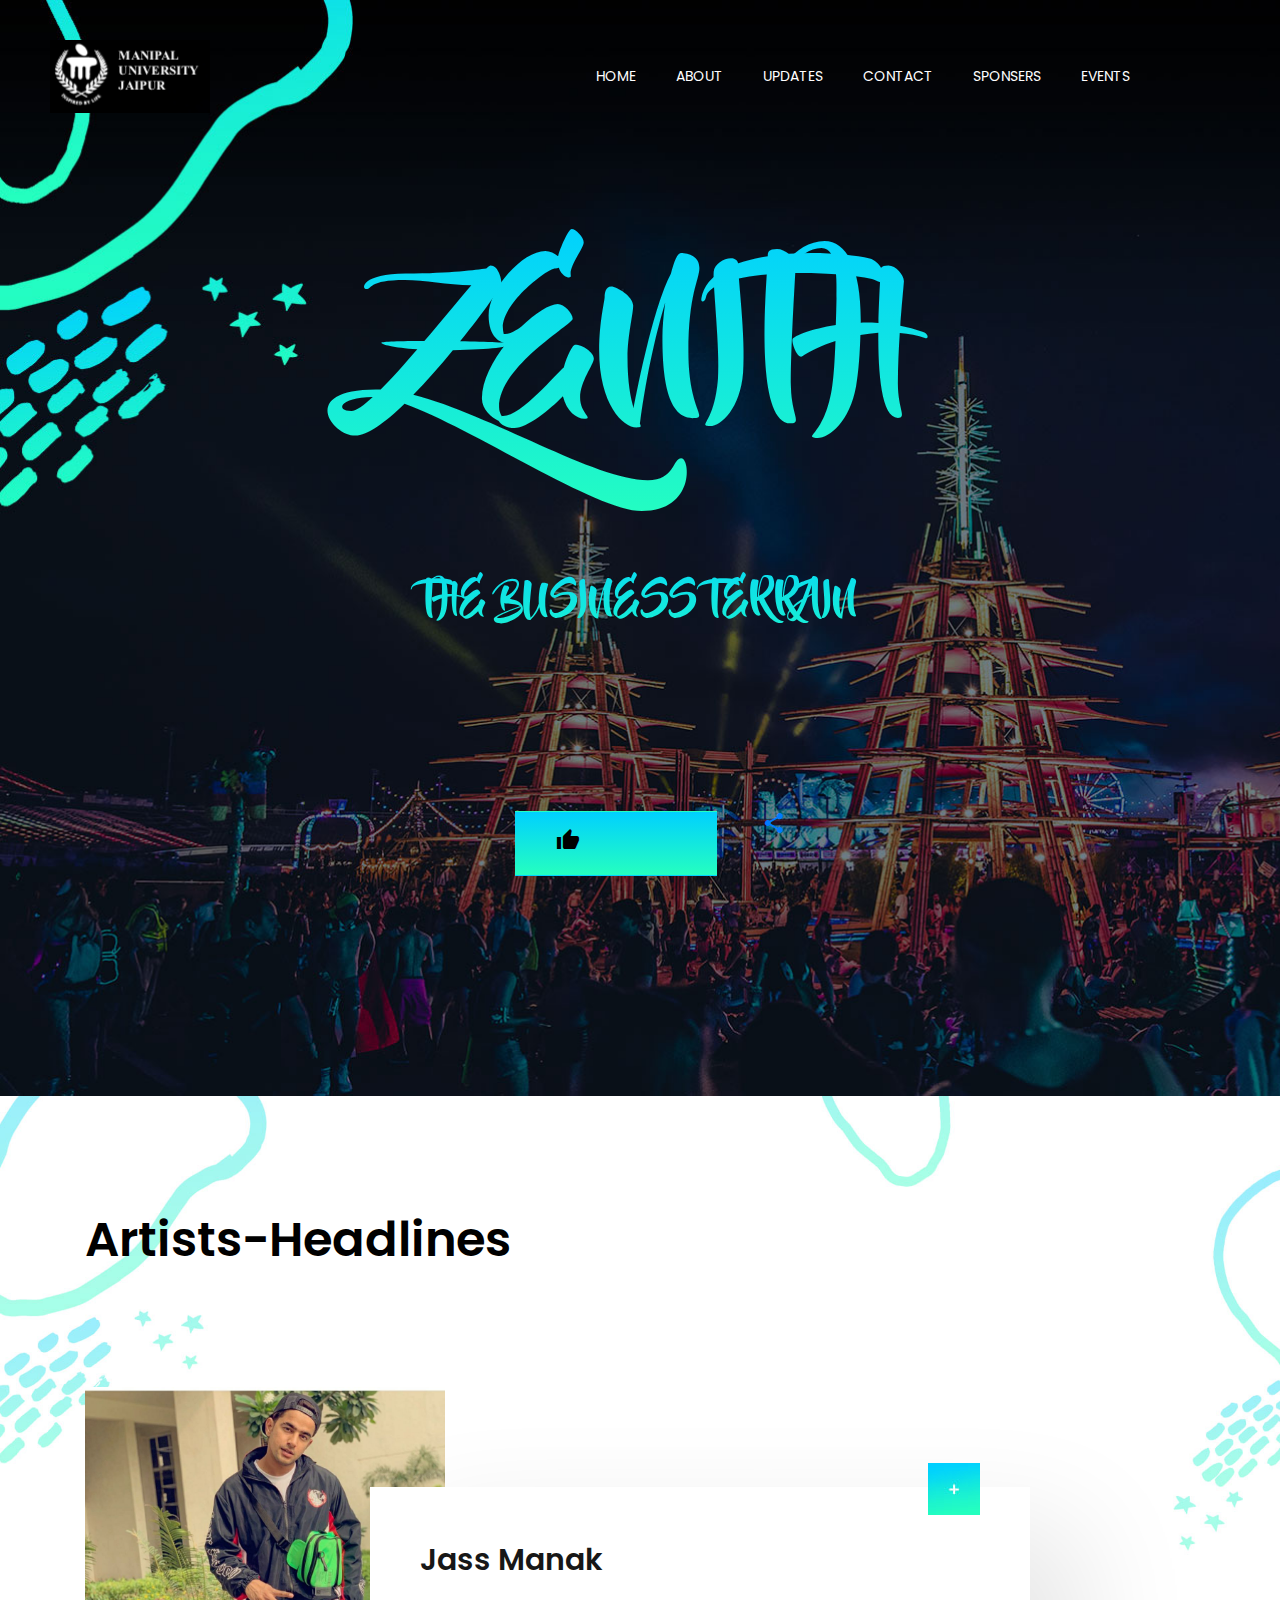
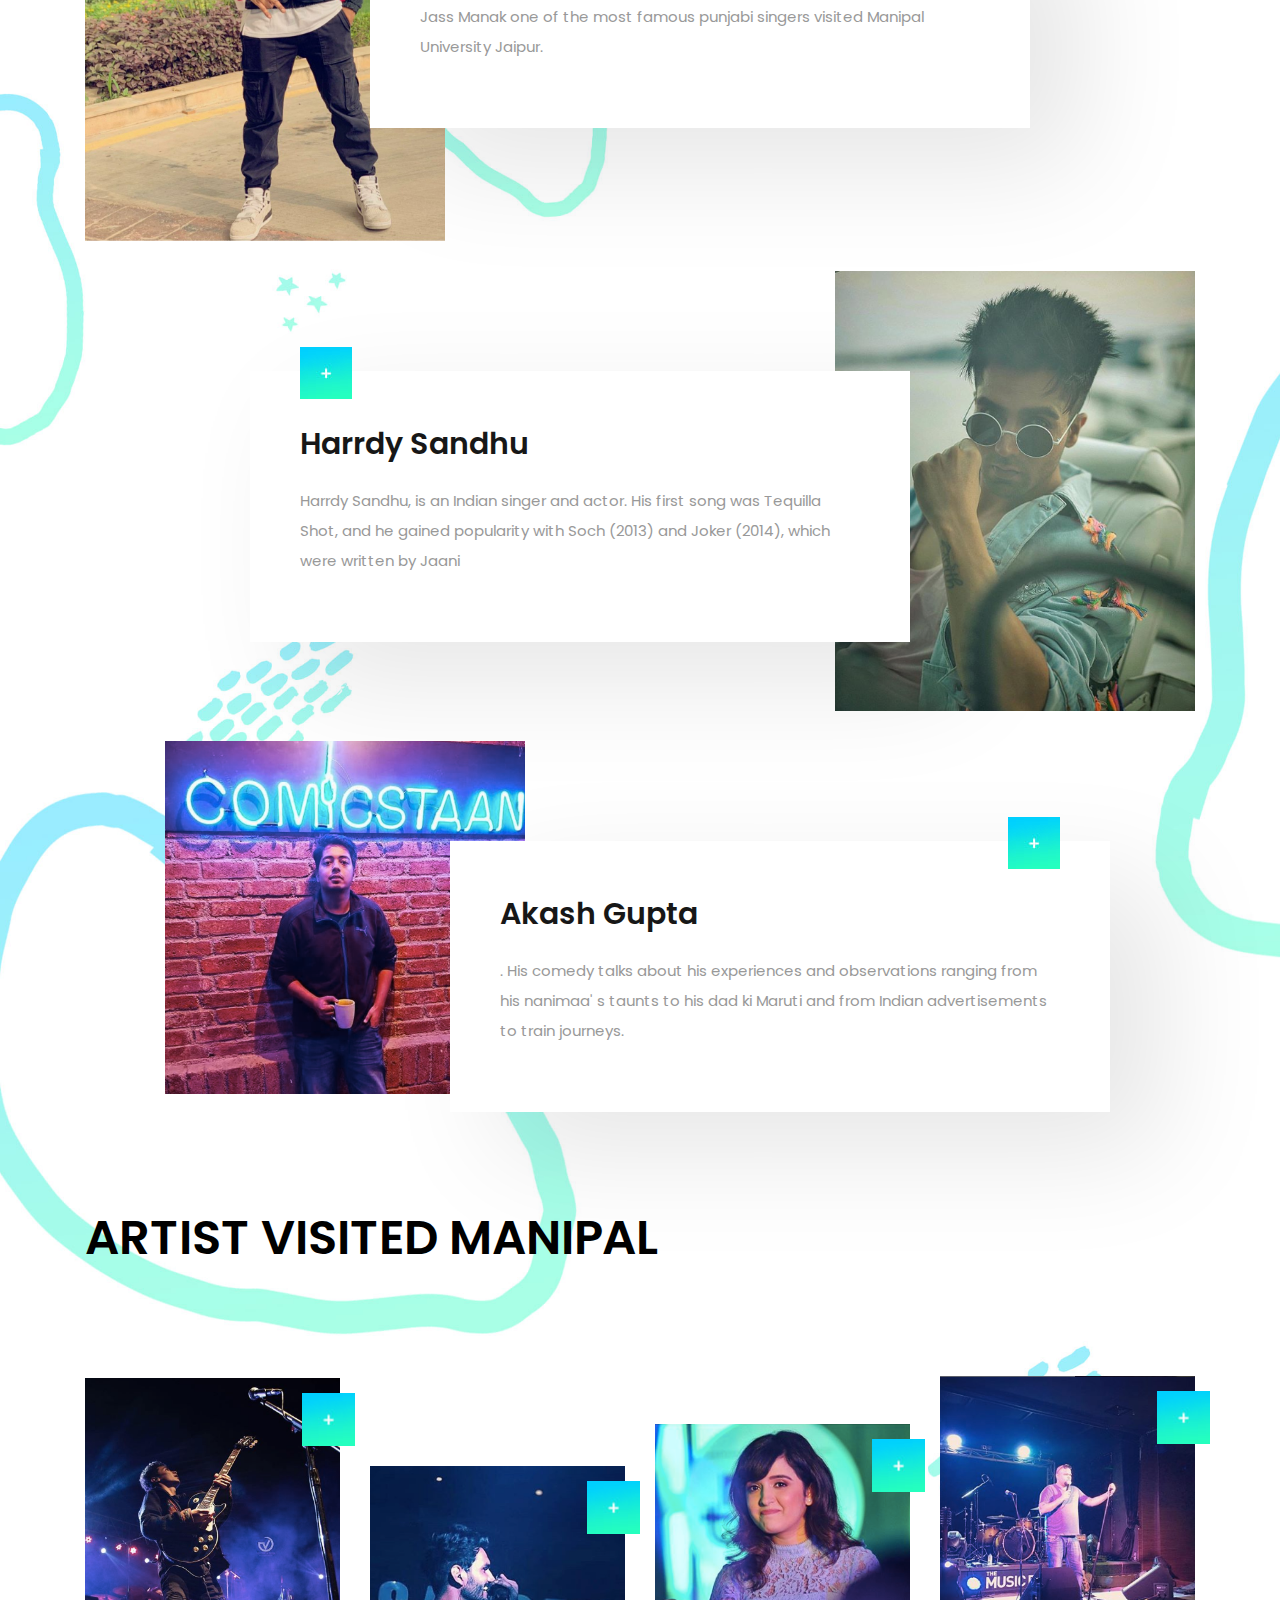
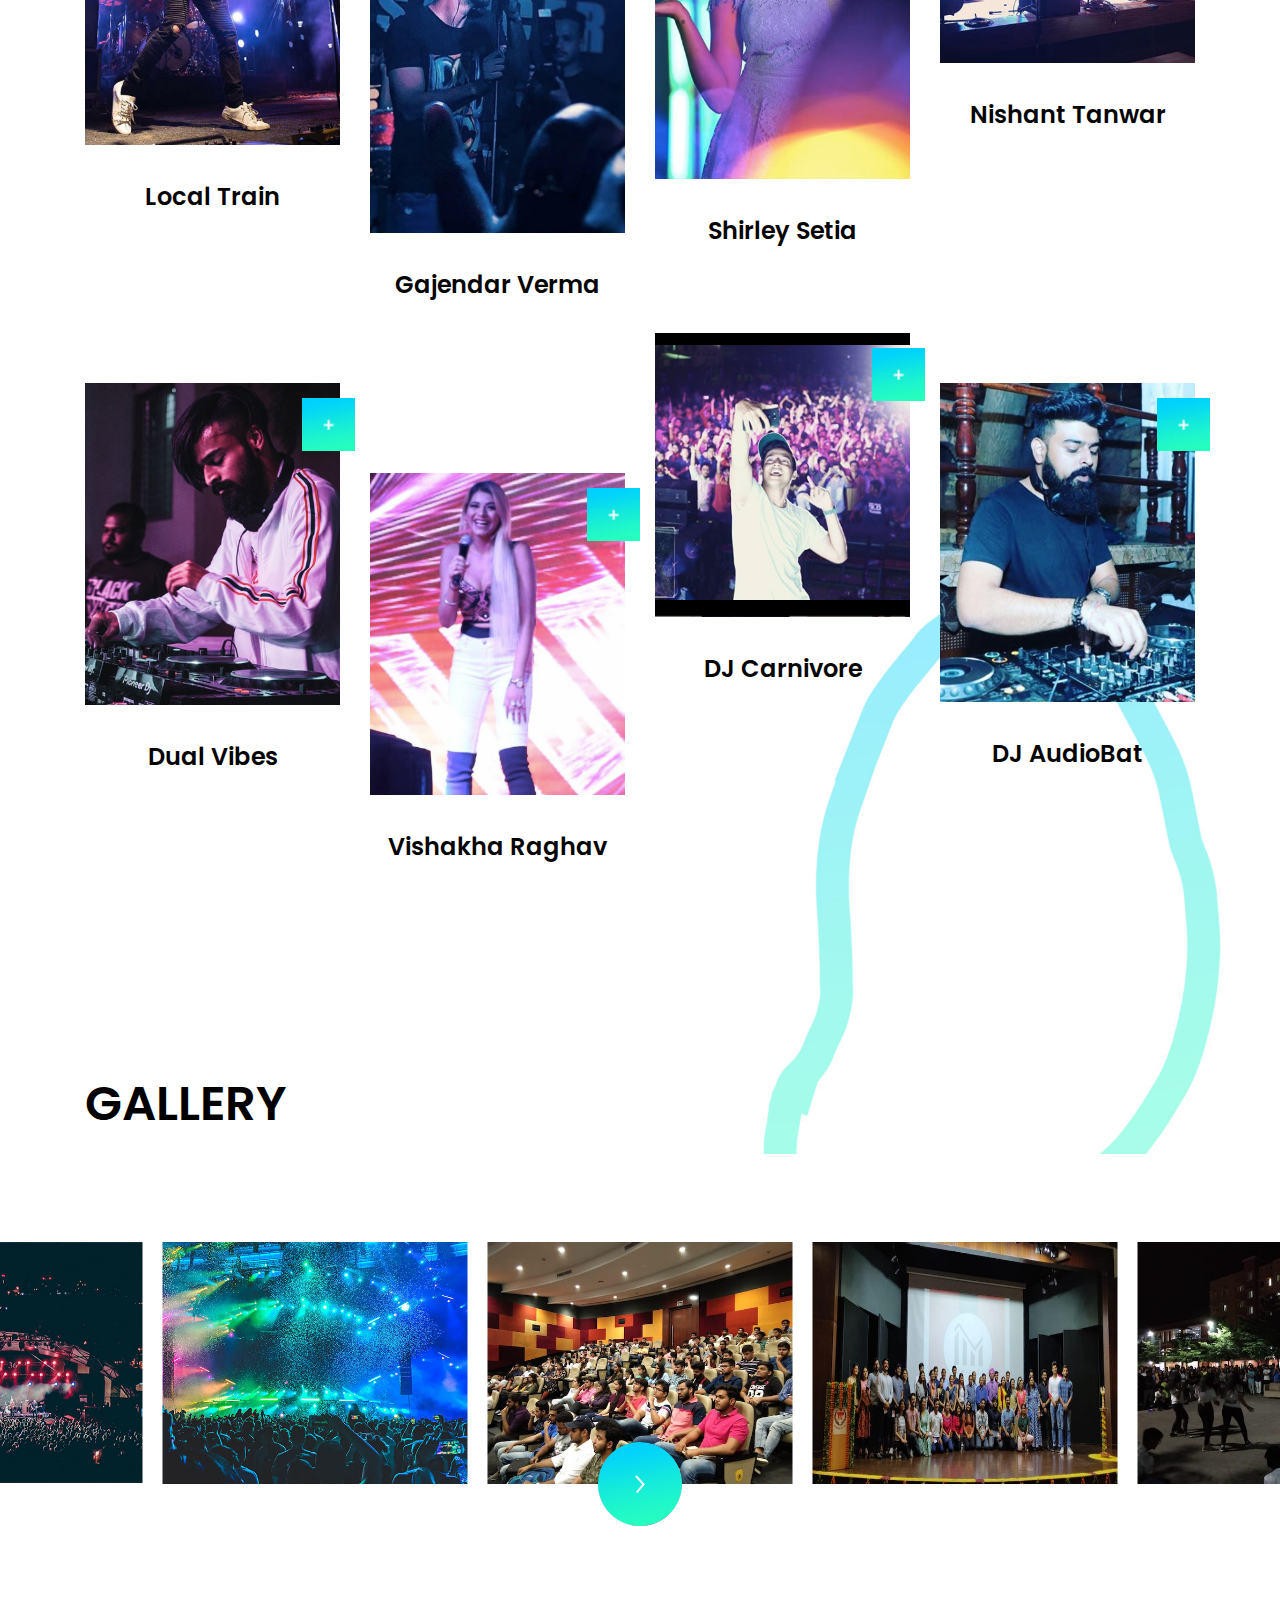
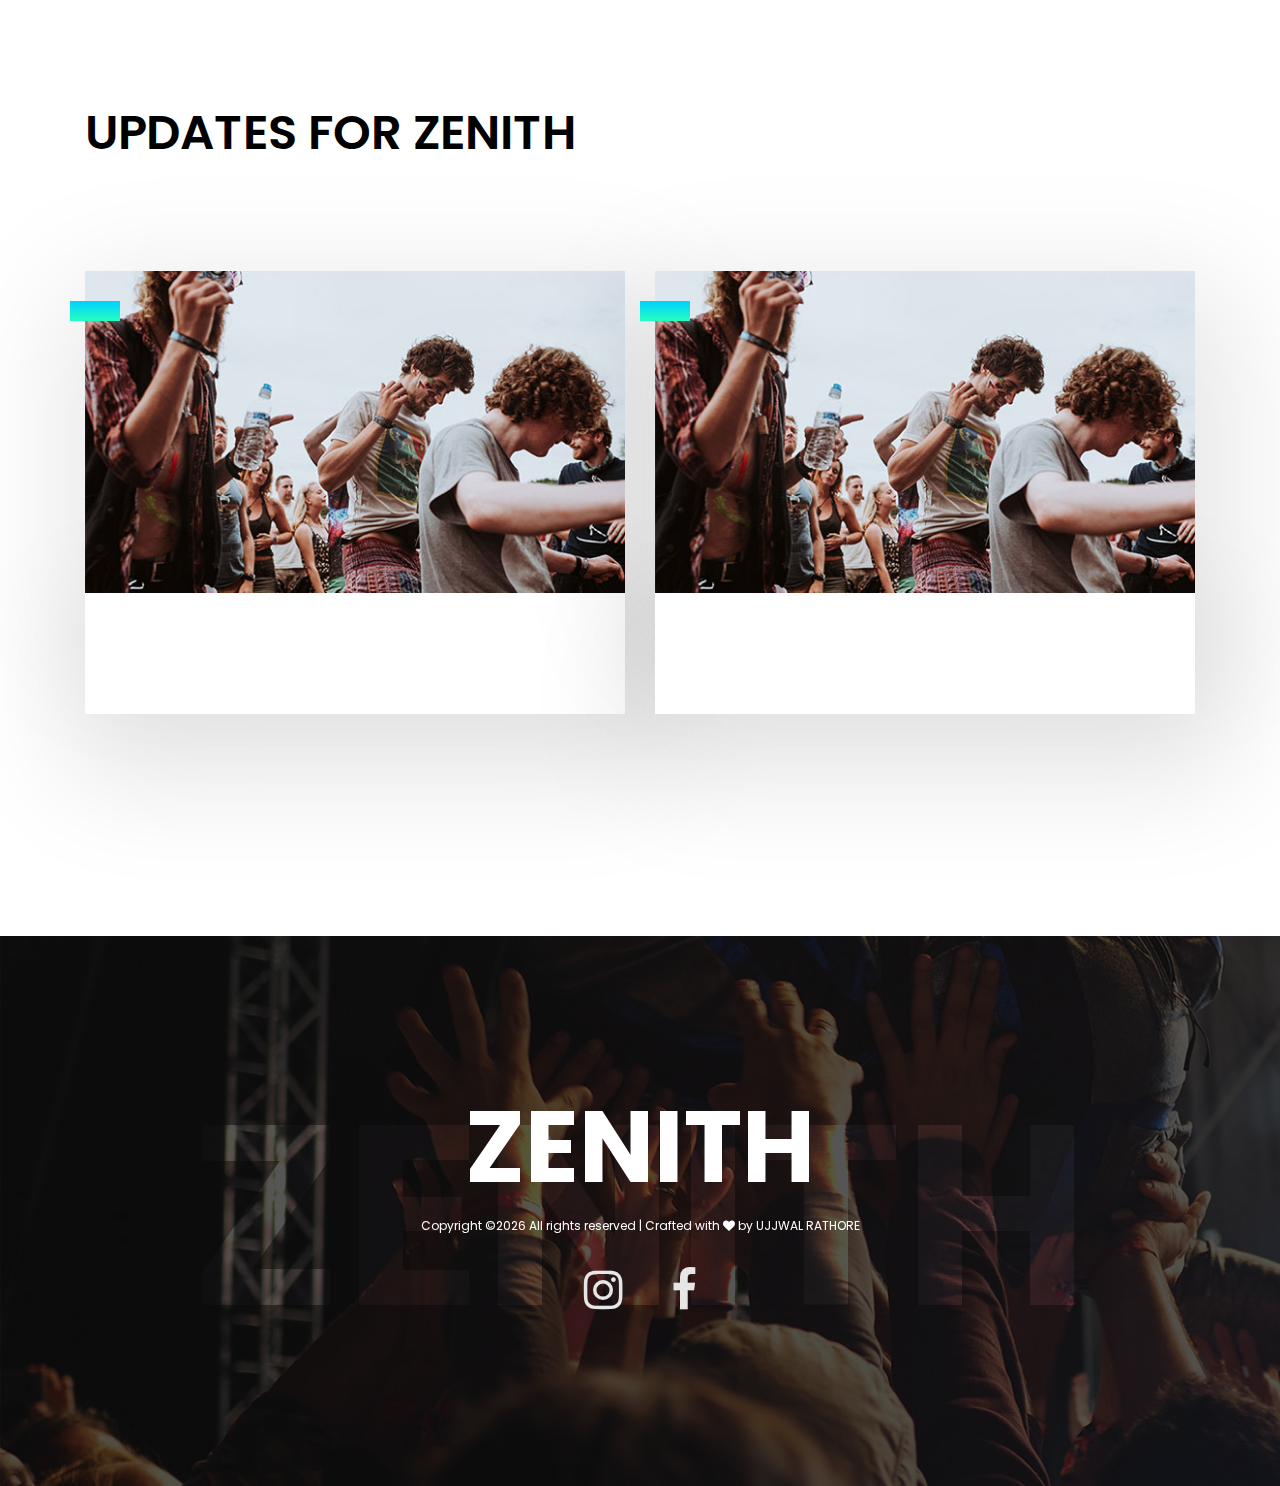
==== commit 1ade0d18: "index: Add Whatsapp API instead of Web API" ====
--- a/index.html
+++ b/index.html
@@ -103,9 +103,7 @@
                             <a href="#" class="btn current align-self-center"><i class="material-icons">
                                 thumb_up_alt
                             </i></a>
-                            <a class="btn current align-self-center" href="https://web.whatsapp.com/send?text=www.google.com" data-action="share/whatsapp/share"><i class="material-icons">
-                                share
-                            </i></a>
+                            <a href="https://api.whatsapp.com/send?text=www.google.com" data-action="share/whatsapp/share"><i class="material-icons">share</i></a></a>
                         </div>
                     </div>
                 </div>
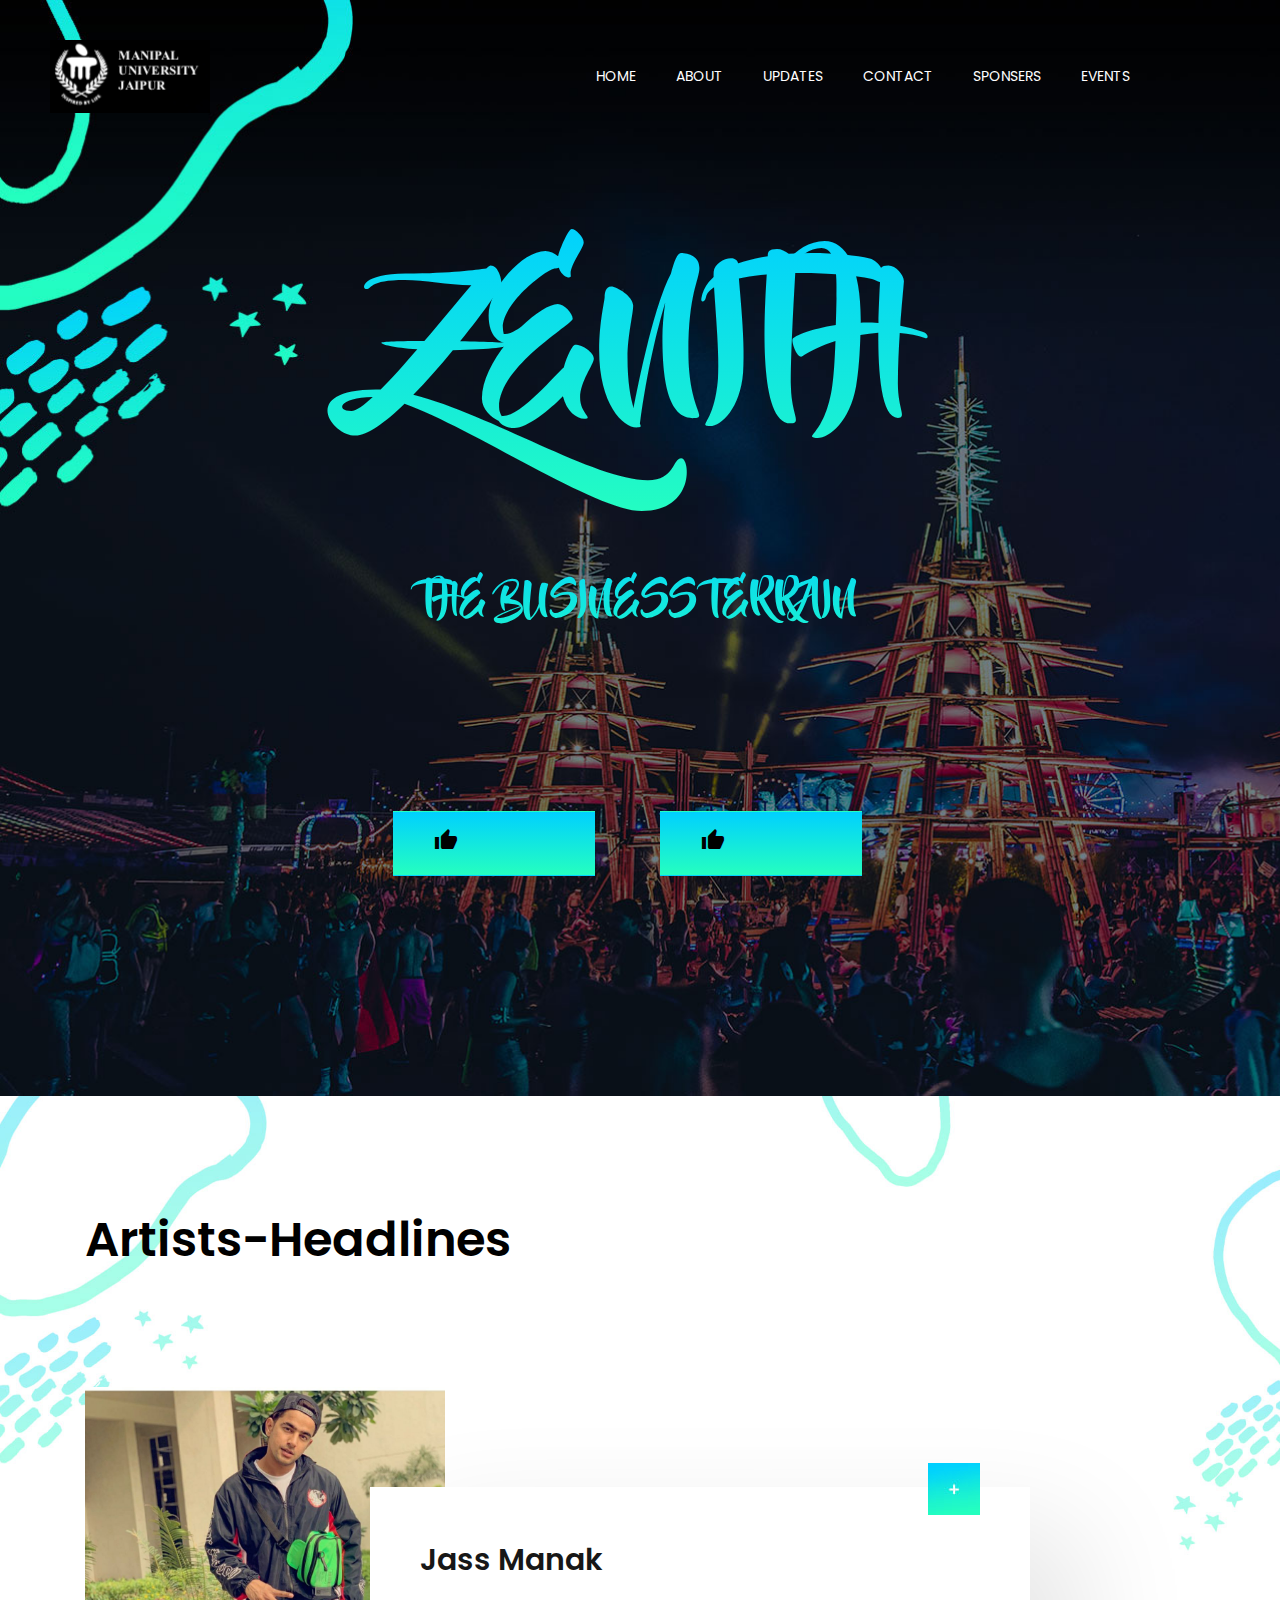
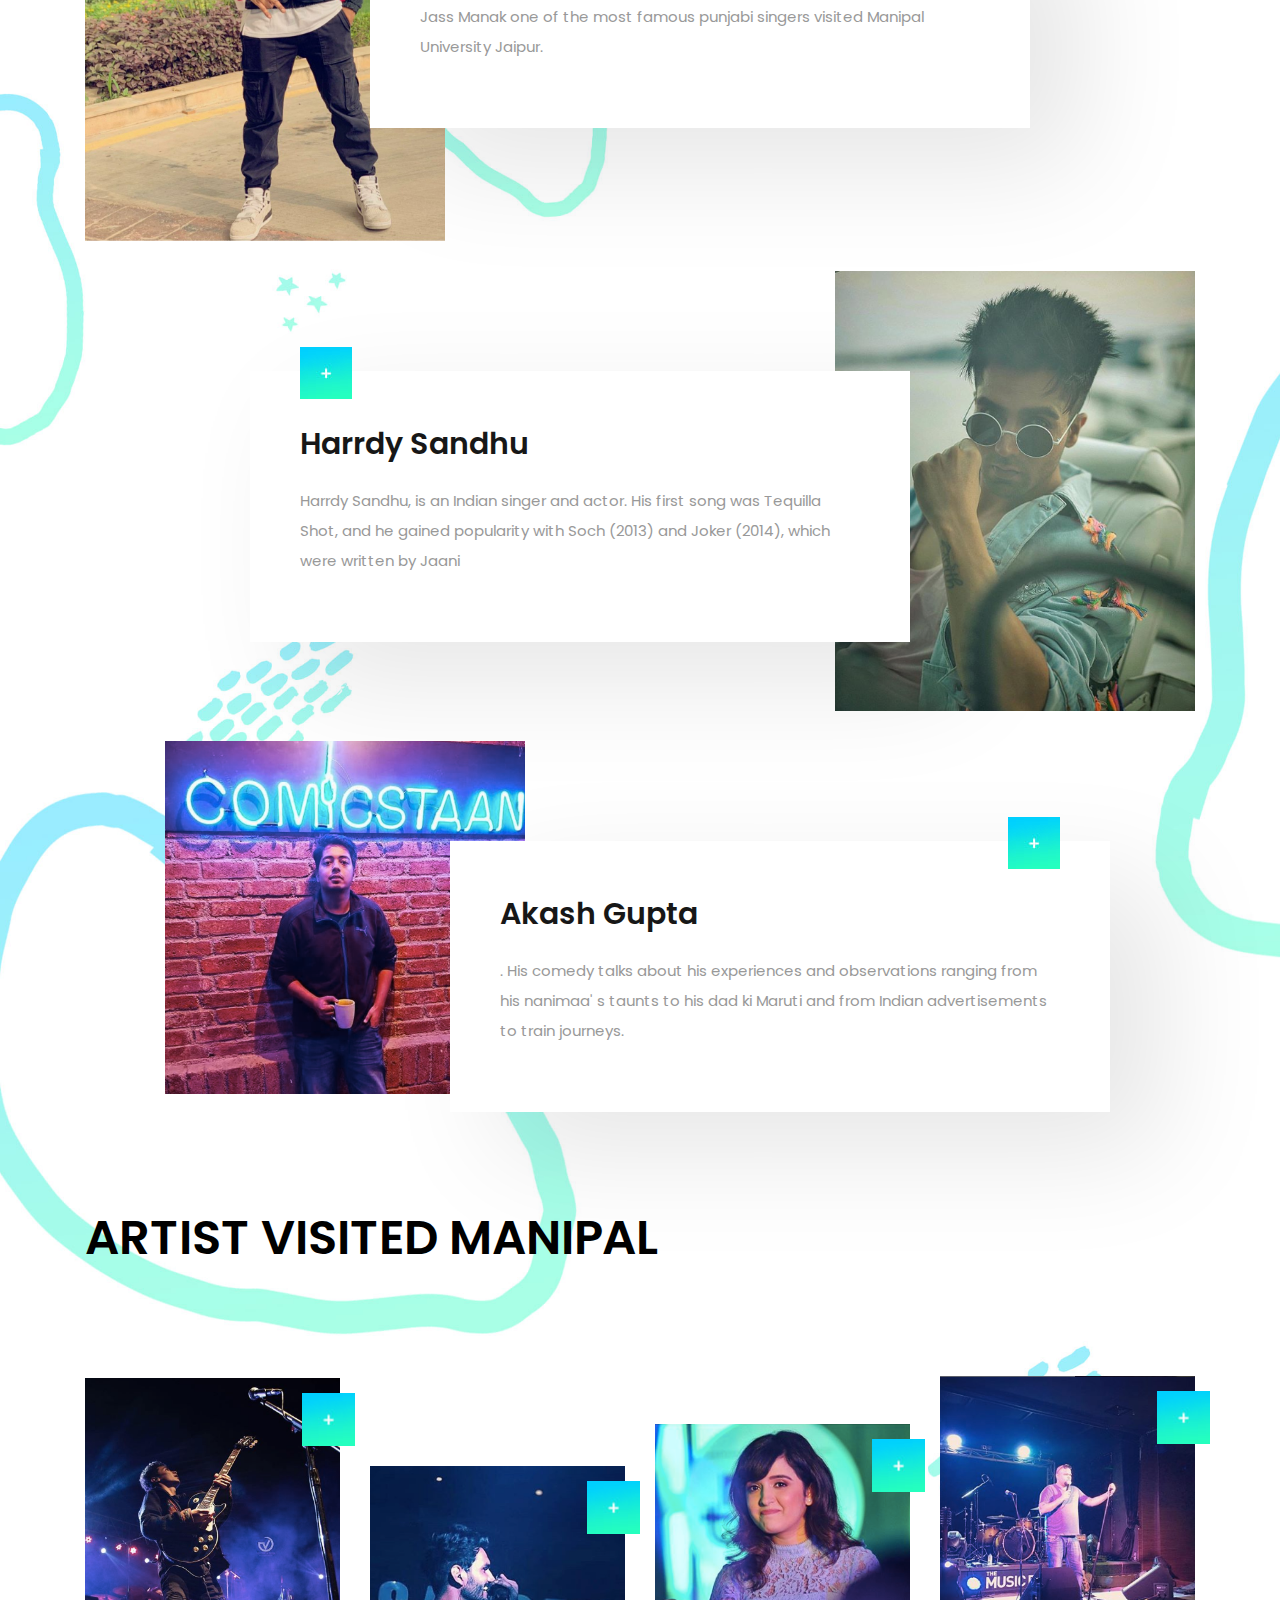
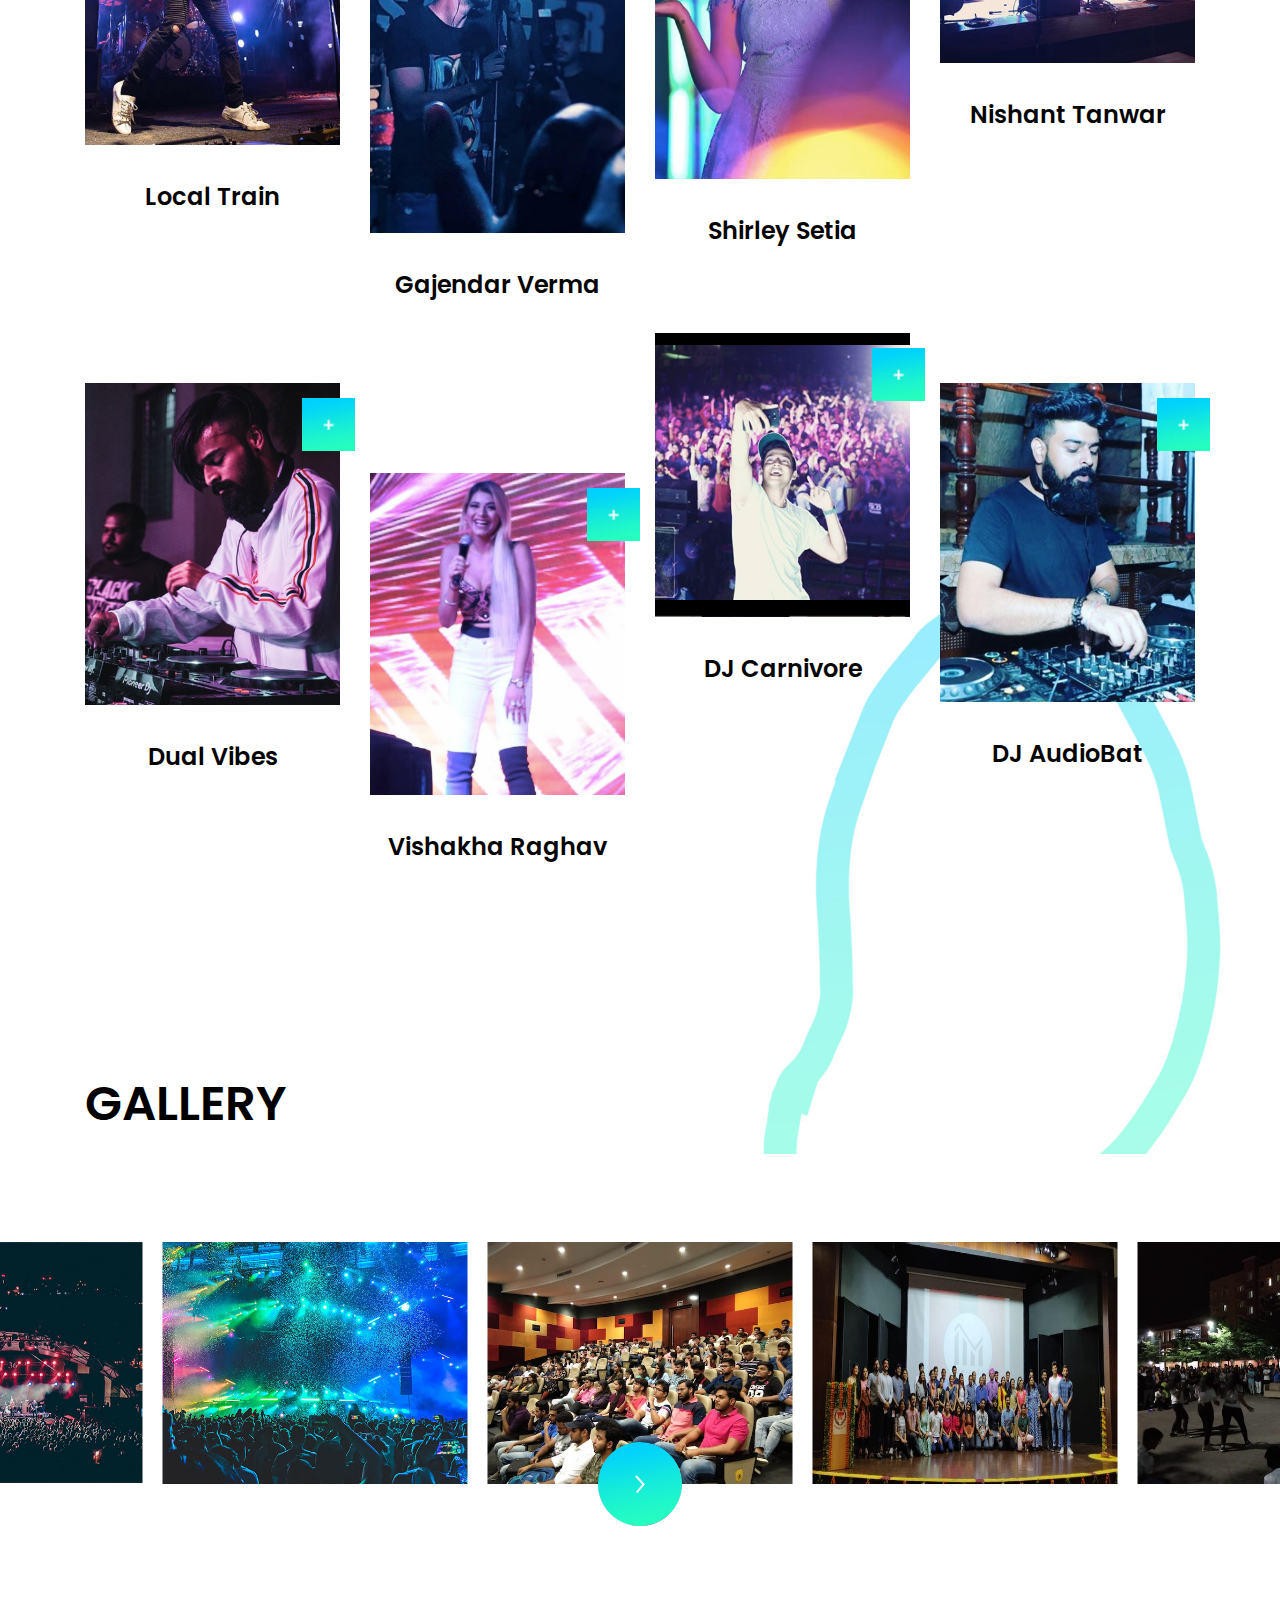
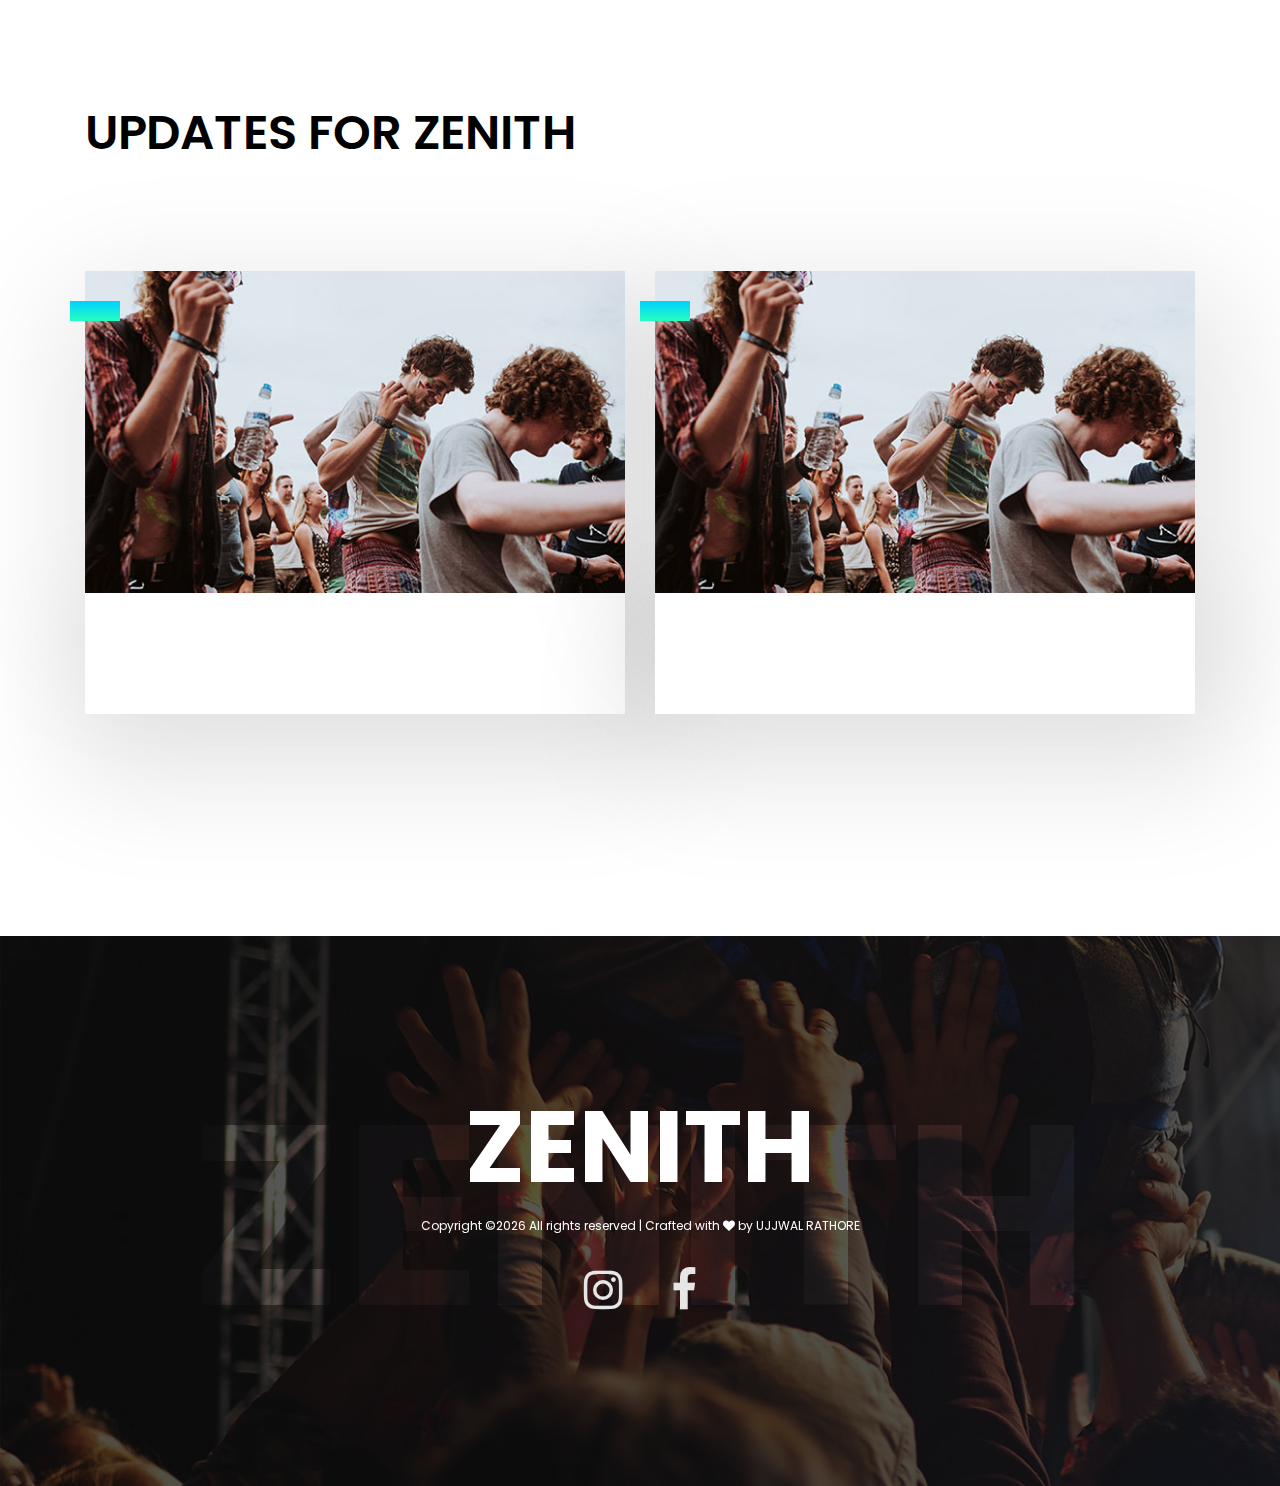
==== commit e39ed72d: "Update index.html" ====
--- a/index.html
+++ b/index.html
@@ -103,8 +103,11 @@
                             <a href="#" class="btn current align-self-center"><i class="material-icons">
                                 thumb_up_alt
                             </i></a>
-                            <a href="https://api.whatsapp.com/send?text=www.google.com" data-action="share/whatsapp/share"><i class="material-icons">share</i></a></a>
-                        </div>
+                   
+                            <a href="https://api.whatsapp.com/send?text=www.google.com" data-action="share/whatsapp/share" class="btn current align-self-center"><i class="material-icons">
+                                thumb_up_alt
+                            </i></a>    
+                    </div>
                     </div>
                 </div>
             </div>
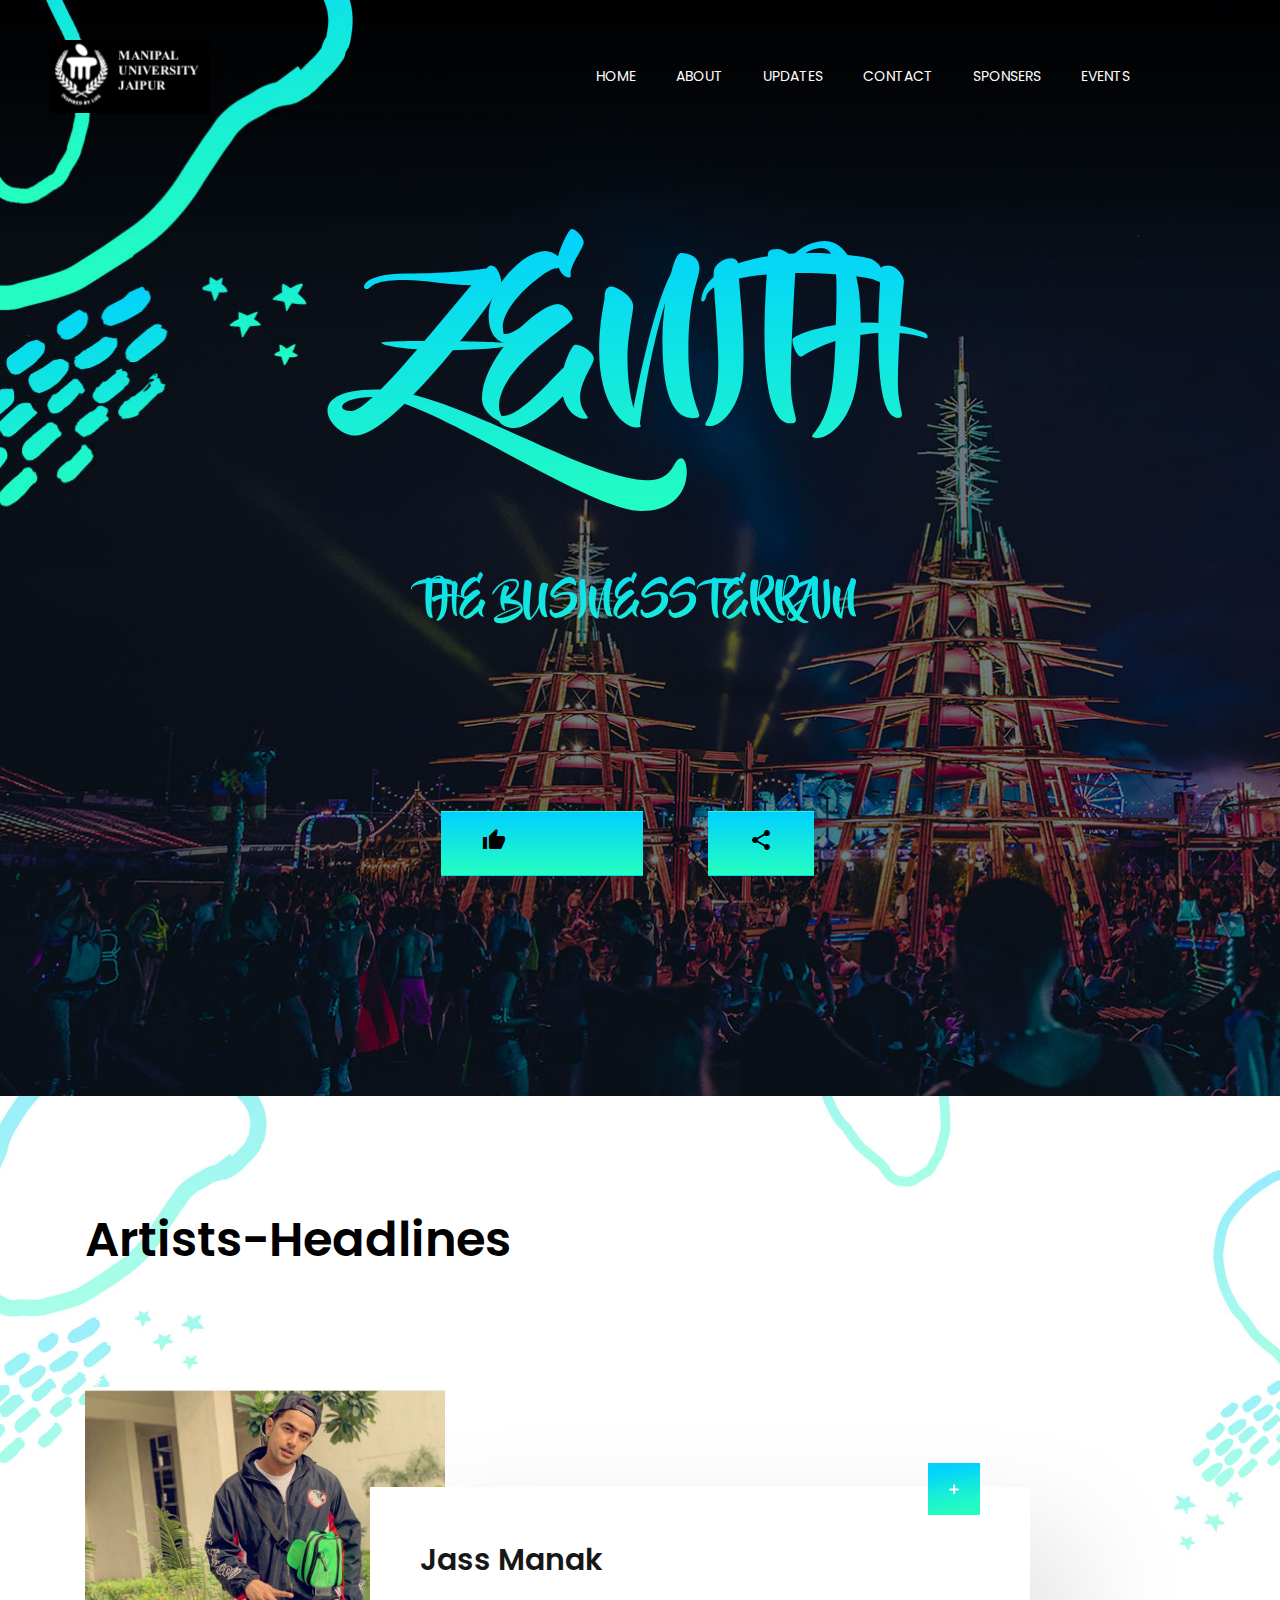
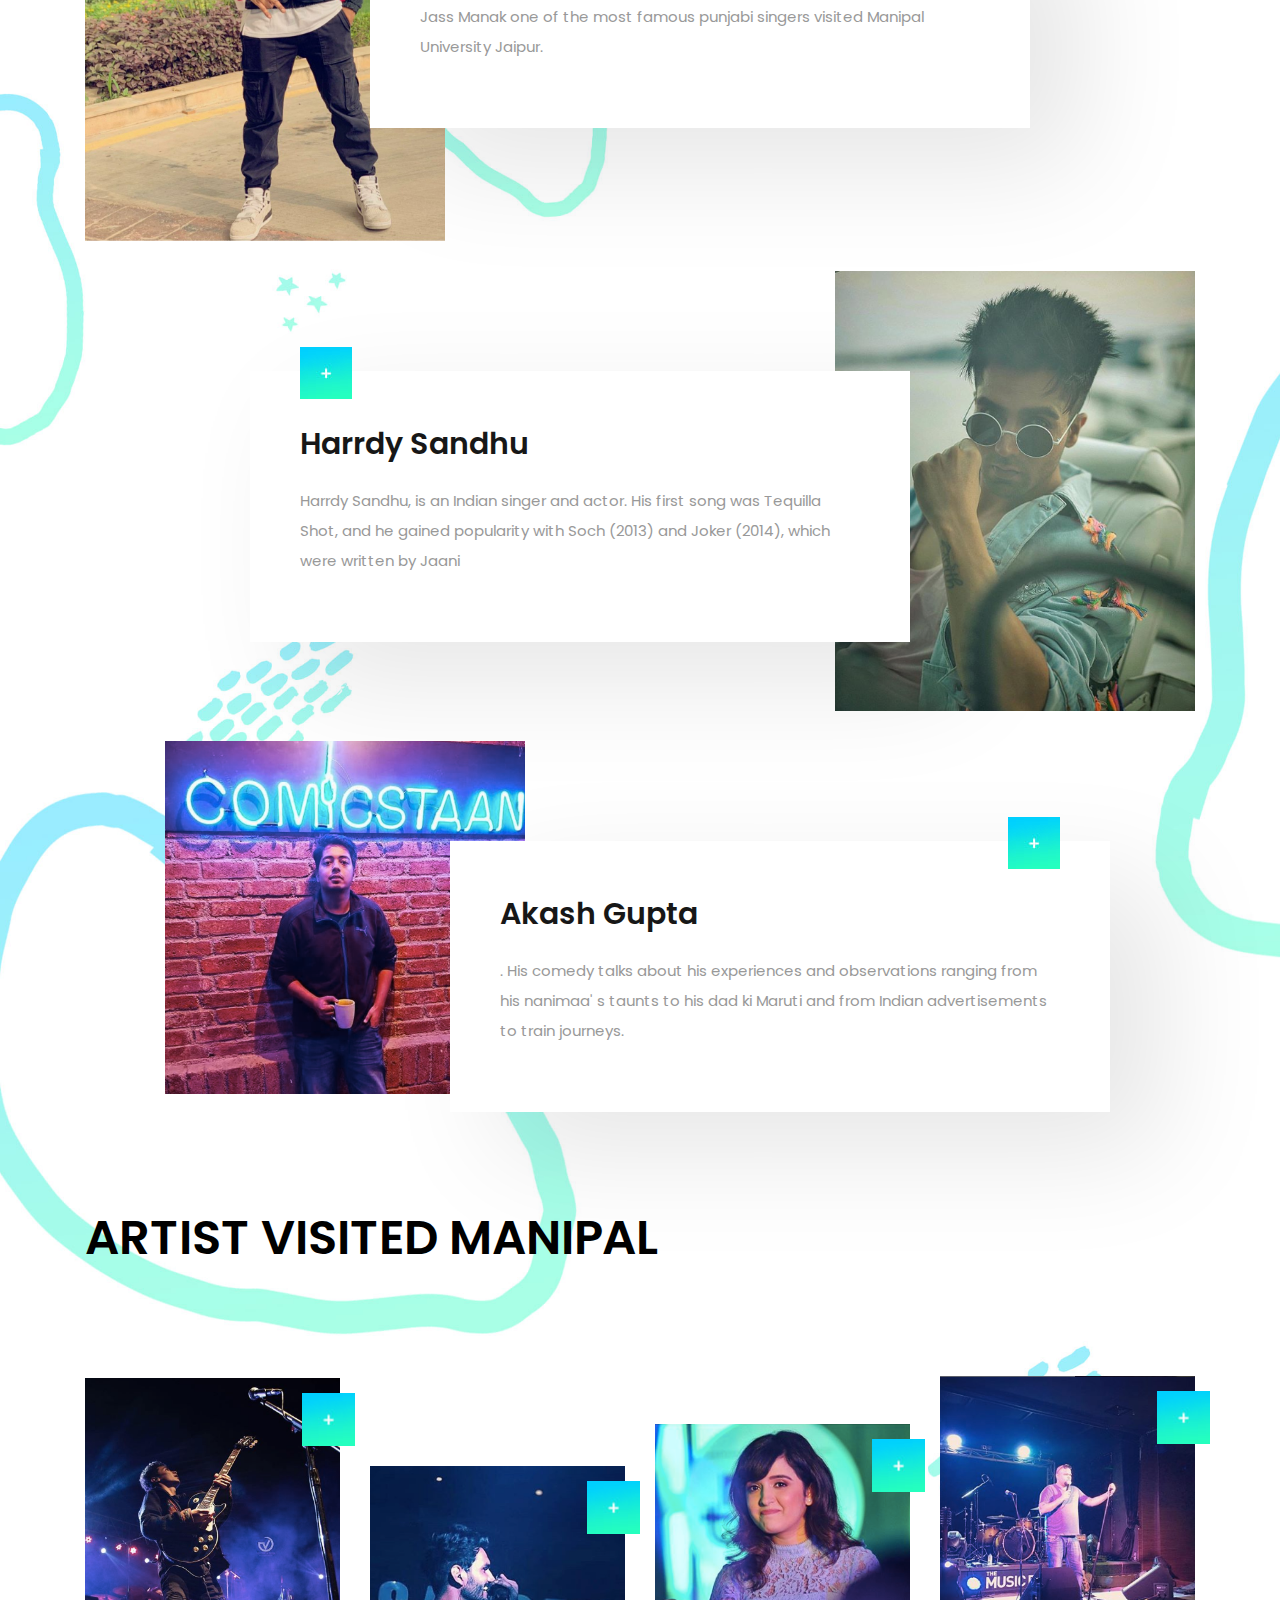
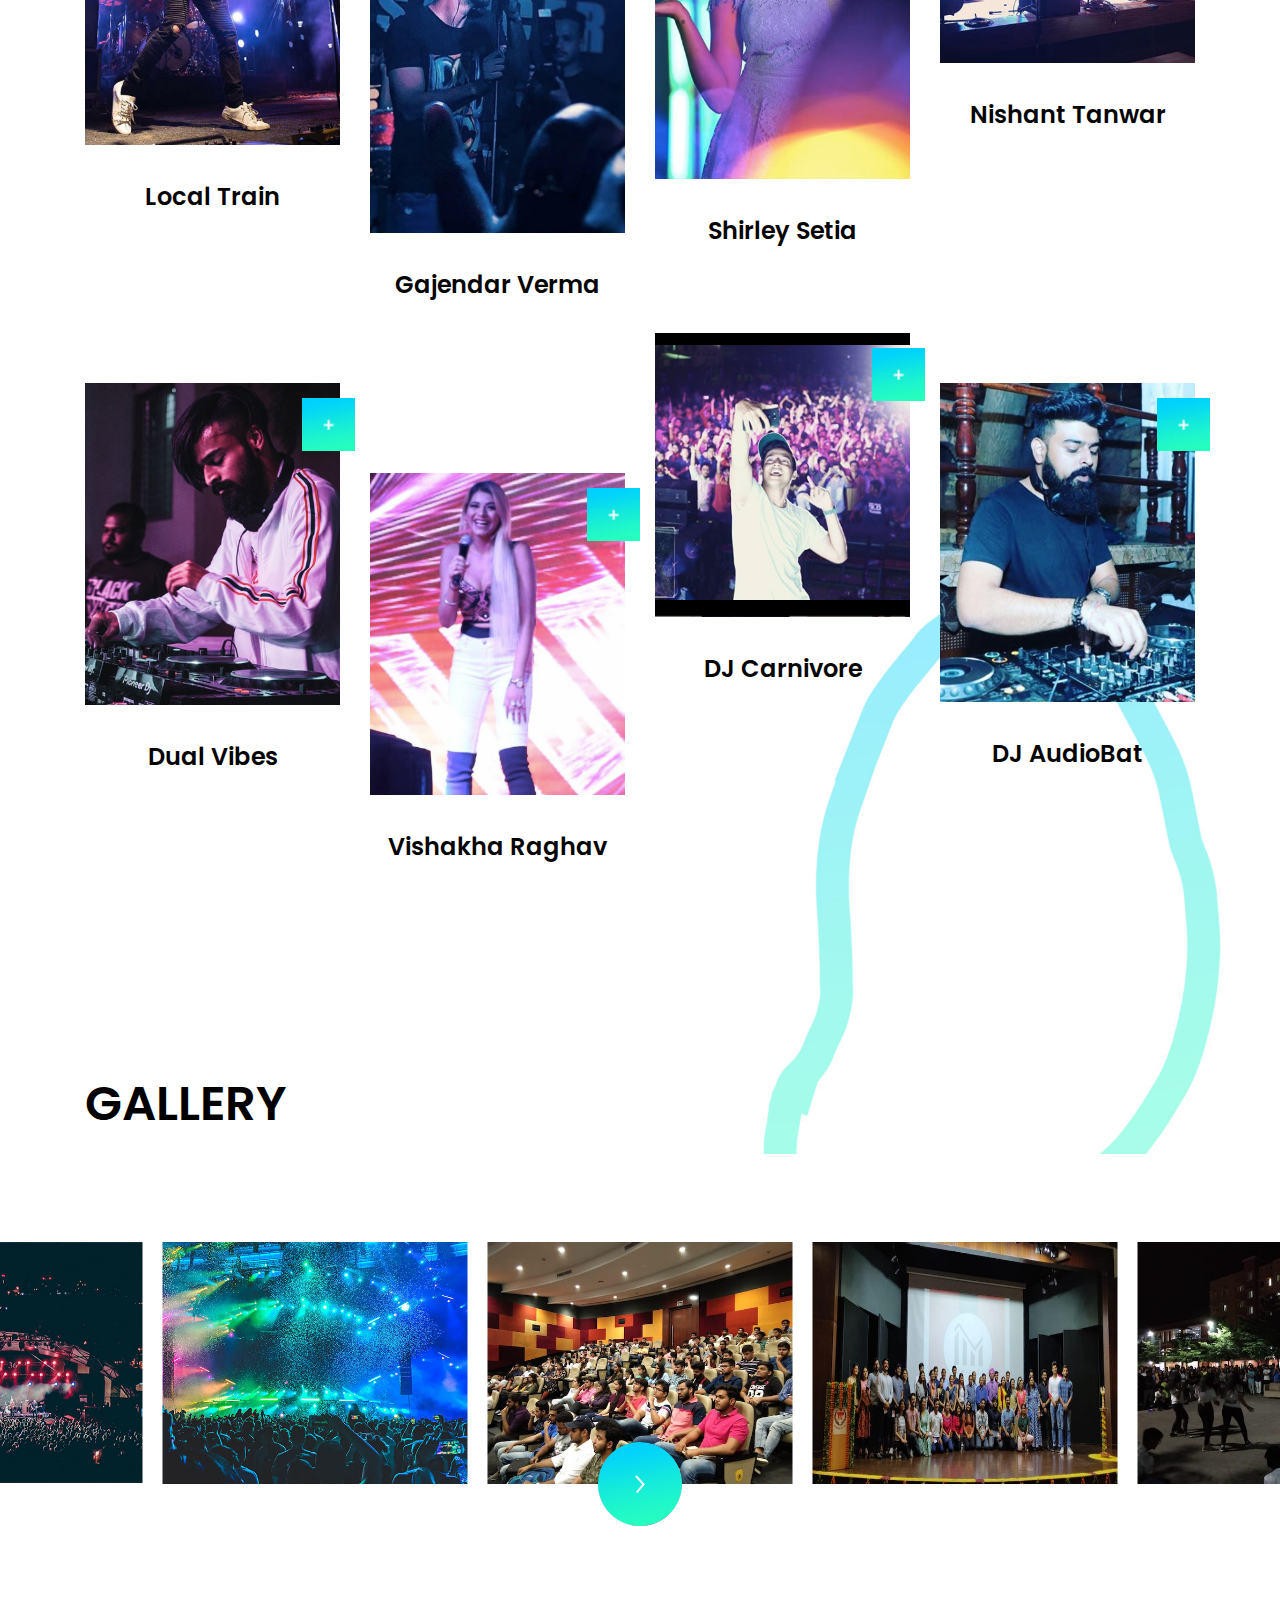
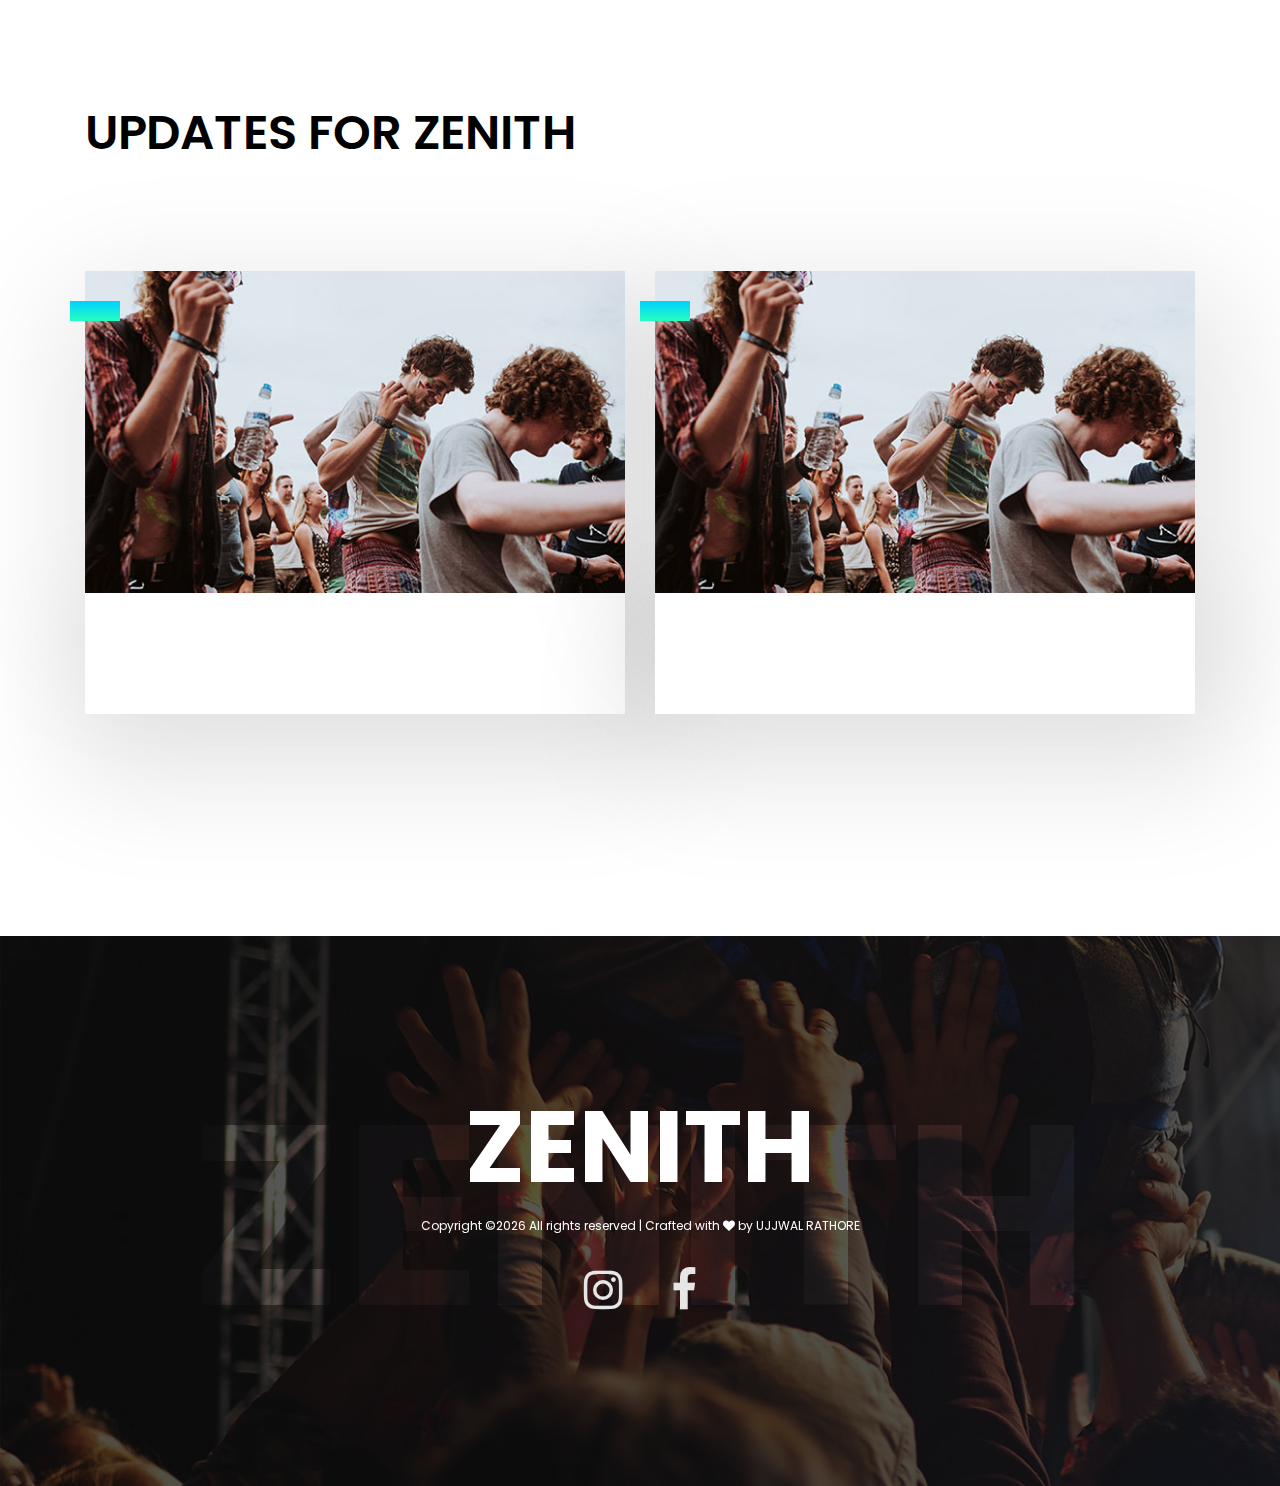
==== commit 01d0b0f3: "Update index.html" ====
--- a/index.html
+++ b/index.html
@@ -105,7 +105,7 @@
                             </i></a>
                    
                             <a href="https://api.whatsapp.com/send?text=www.google.com" data-action="share/whatsapp/share" class="btn current align-self-center"><i class="material-icons">
-                                thumb_up_alt
+                                share
                             </i></a>    
                     </div>
                     </div>
